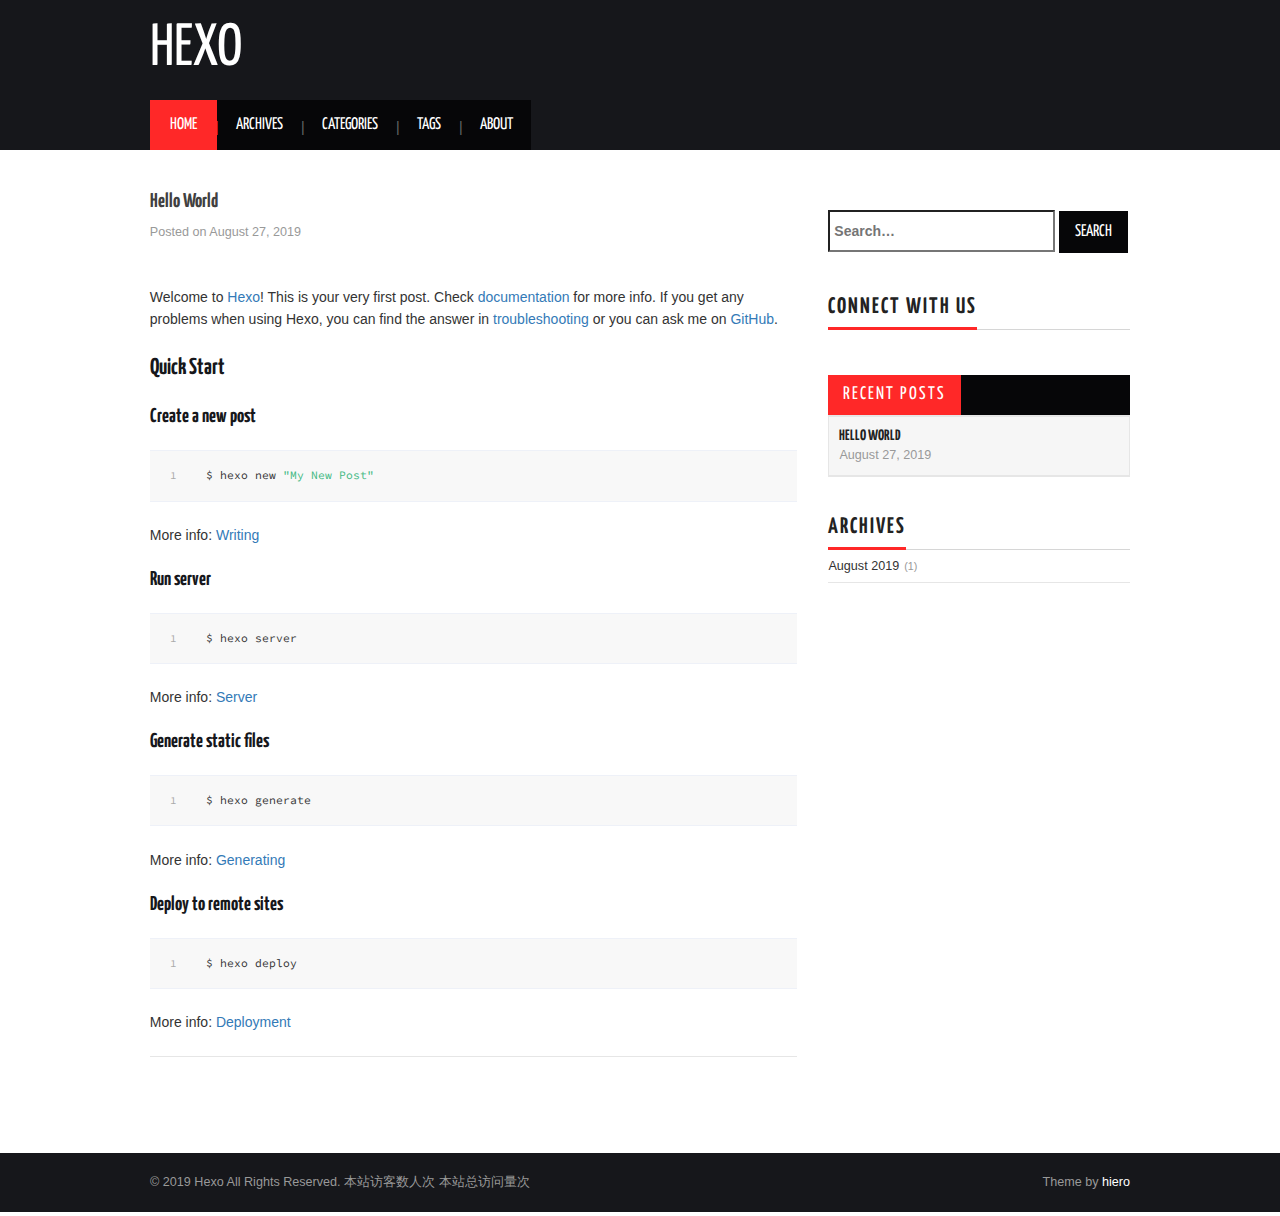
==== index.html @ 852d5ef2 "Site updated: 2019-08-27 20:32:47" ====
<!DOCTYPE html>
<html>
<head><meta name="generator" content="Hexo 3.9.0">
  <meta charset="utf-8">

  <!-- PACE Progress Bar START -->
  
    <script src="https://raw.githubusercontent.com/HubSpot/pace/v1.0.2/pace.min.js"></script>
    <link rel="stylesheet" href="https://github.com/HubSpot/pace/raw/master/themes/orange/pace-theme-flash.css">
  
  

  <!-- PACE Progress Bar START -->

  
  <title>Hexo</title>
  <meta name="viewport" content="width=device-width, initial-scale=1, maximum-scale=1">
  
  
  
  
  <meta property="og:type" content="website">
<meta property="og:title" content="Hexo">
<meta property="og:url" content="http://yoursite.com/index.html">
<meta property="og:site_name" content="Hexo">
<meta property="og:locale" content="en">
<meta name="twitter:card" content="summary">
<meta name="twitter:title" content="Hexo">
  
    <link rel="alternate" href="/atom.xml" title="Hexo" type="application/atom+xml">
  
  <link rel="icon" href="/css/images/favicon.ico">
  
    <link href="//fonts.googleapis.com/css?family=Source+Code+Pro" rel="stylesheet" type="text/css">
  
  <link href="https://fonts.googleapis.com/css?family=Open+Sans|Montserrat:700" rel="stylesheet" type="text/css">
  <link href="https://fonts.googleapis.com/css?family=Roboto:400,300,300italic,400italic" rel="stylesheet" type="text/css">
  <link href="https://cdn.bootcss.com/font-awesome/4.6.3/css/font-awesome.min.css" rel="stylesheet">
  <style type="text/css">
    @font-face{font-family:futura-pt;src:url(https://use.typekit.net/af/9749f0/00000000000000000001008f/27/l?subset_id=2&fvd=n5) format("woff2");font-weight:500;font-style:normal;}
    @font-face{font-family:futura-pt;src:url(https://use.typekit.net/af/90cf9f/000000000000000000010091/27/l?subset_id=2&fvd=n7) format("woff2");font-weight:500;font-style:normal;}
    @font-face{font-family:futura-pt;src:url(https://use.typekit.net/af/8a5494/000000000000000000013365/27/l?subset_id=2&fvd=n4) format("woff2");font-weight:lighter;font-style:normal;}
    @font-face{font-family:futura-pt;src:url(https://use.typekit.net/af/d337d8/000000000000000000010095/27/l?subset_id=2&fvd=i4) format("woff2");font-weight:400;font-style:italic;}</style>
    
  <link rel="stylesheet" id="athemes-headings-fonts-css" href="//fonts.googleapis.com/css?family=Yanone+Kaffeesatz%3A200%2C300%2C400%2C700&amp;ver=4.6.1" type="text/css" media="all">
  <link rel="stylesheet" href="/css/style.css">

  <script src="https://code.jquery.com/jquery-3.1.1.min.js"></script>

  <!-- Bootstrap core CSS -->
  <link rel="stylesheet" href="https://netdna.bootstrapcdn.com/bootstrap/3.0.2/css/bootstrap.min.css">
  <link rel="stylesheet" href="/css/hiero.css">
  <link rel="stylesheet" href="/css/glyphs.css">
  
    <link rel="stylesheet" href="/css/vdonate.css">
  

  <!-- Custom CSS -->
  <link rel="stylesheet" href="/css/my.css">
  <!-- Google Adsense -->
  
  <script async src="//pagead2.googlesyndication.com/pagead/js/adsbygoogle.js"></script>
  <script>
      (adsbygoogle = window.adsbygoogle || []).push({
          google_ad_client: "ca-pub-0123456789ABCDEF",
          enable_page_level_ads: true
      });
  </script>
  
</head>
</html>
<script>
var themeMenus = {};

  themeMenus["/"] = "Home"; 

  themeMenus["/archives"] = "Archives"; 

  themeMenus["/categories"] = "Categories"; 

  themeMenus["/tags"] = "Tags"; 

  themeMenus["/about"] = "About"; 

</script>


  <body>


  <header id="allheader" class="site-header" role="banner">
  <div class="clearfix container">
      <div class="site-branding">

          <h1 class="site-title">
            
              <a href="/" title="Hexo" rel="home"> Hexo </a>
            
          </h1>

          
            
          <nav id="main-navigation" class="main-navigation" role="navigation">
            <a class="nav-open">Menu</a>
            <a class="nav-close">Close</a>
            <div class="clearfix sf-menu">

              <ul id="main-nav" class="nmenu sf-js-enabled">
                    
                      <li class="menu-item menu-item-type-custom menu-item-object-custom menu-item-home menu-item-1663"> <a class="" href="/">Home</a> </li>
                    
                      <li class="menu-item menu-item-type-custom menu-item-object-custom menu-item-home menu-item-1663"> <a class="" href="/archives">Archives</a> </li>
                    
                      <li class="menu-item menu-item-type-custom menu-item-object-custom menu-item-home menu-item-1663"> <a class="" href="/categories">Categories</a> </li>
                    
                      <li class="menu-item menu-item-type-custom menu-item-object-custom menu-item-home menu-item-1663"> <a class="" href="/tags">Tags</a> </li>
                    
                      <li class="menu-item menu-item-type-custom menu-item-object-custom menu-item-home menu-item-1663"> <a class="" href="/about">About</a> </li>
                    
              </ul>
            </div>
          </nav>


      </div>
  </div>
</header>


  <div id="originBgDiv" style="background: #fff; width: 100%;">

      <div style="max-height:600px; overflow: hidden;  display: flex; display: -webkit-flex; align-items: center;">
        <img id="originBg" width="100%" alt="" src="">
      </div>

  </div>

  <script>
  function setAboutIMG(){
      var imgUrls = "css/images/pose.jpg,https://source.unsplash.com/collection/954550/1920x1080".split(",");
      var random = Math.floor((Math.random() * imgUrls.length ));
      if (imgUrls[random].startsWith('http') || imgUrls[random].indexOf('://') >= 0) {
        document.getElementById("originBg").src=imgUrls[random];
      } else {
        document.getElementById("originBg").src='/' + imgUrls[random];
      }
  }
  bgDiv=document.getElementById("originBgDiv");
  if(location.pathname.match('about')){
    setAboutIMG();
    bgDiv.style.display='block';
  }else{
    bgDiv.style.display='none';
  }
  </script>



  <div id="container">
    <div id="wrap">
            
      <div id="content" class="outer">
        
          <section id="main">
  
    <article id="post-hello-world"  class="article article-type-post" itemscope itemprop="blogPost" >
  <div id="articleInner" class="clearfix post-1016 post type-post status-publish format-standard has-post-thumbnail hentry category-template-2 category-uncategorized tag-codex tag-edge-case tag-featured-image tag-image tag-template">
    
    
      <header class="article-header">
        
  
    <h1 class="thumb" itemprop="name">
      <a class="article-title" href="/2019/08/27/hello-world/">Hello World</a>
    </h1>
  

      </header>
    
    <div class="article-meta">
      
	Posted on <a href="/2019/08/27/hello-world/" class="article-date">
	  <time datetime="2019-08-27T11:22:00.413Z" itemprop="datePublished">August 27, 2019</time>
	</a>

      
    </div>
    <div class="article-entry" itemprop="articleBody">
      
        <p>Welcome to <a href="https://hexo.io/" target="_blank" rel="noopener">Hexo</a>! This is your very first post. Check <a href="https://hexo.io/docs/" target="_blank" rel="noopener">documentation</a> for more info. If you get any problems when using Hexo, you can find the answer in <a href="https://hexo.io/docs/troubleshooting.html" target="_blank" rel="noopener">troubleshooting</a> or you can ask me on <a href="https://github.com/hexojs/hexo/issues" target="_blank" rel="noopener">GitHub</a>.</p>
<h2 id="Quick-Start"><a href="#Quick-Start" class="headerlink" title="Quick Start"></a>Quick Start</h2><h3 id="Create-a-new-post"><a href="#Create-a-new-post" class="headerlink" title="Create a new post"></a>Create a new post</h3><figure class="highlight bash"><table><tr><td class="gutter"><pre><span class="line">1</span><br></pre></td><td class="code"><pre><span class="line">$ hexo new <span class="string">"My New Post"</span></span><br></pre></td></tr></table></figure>

<p>More info: <a href="https://hexo.io/docs/writing.html" target="_blank" rel="noopener">Writing</a></p>
<h3 id="Run-server"><a href="#Run-server" class="headerlink" title="Run server"></a>Run server</h3><figure class="highlight bash"><table><tr><td class="gutter"><pre><span class="line">1</span><br></pre></td><td class="code"><pre><span class="line">$ hexo server</span><br></pre></td></tr></table></figure>

<p>More info: <a href="https://hexo.io/docs/server.html" target="_blank" rel="noopener">Server</a></p>
<h3 id="Generate-static-files"><a href="#Generate-static-files" class="headerlink" title="Generate static files"></a>Generate static files</h3><figure class="highlight bash"><table><tr><td class="gutter"><pre><span class="line">1</span><br></pre></td><td class="code"><pre><span class="line">$ hexo generate</span><br></pre></td></tr></table></figure>

<p>More info: <a href="https://hexo.io/docs/generating.html" target="_blank" rel="noopener">Generating</a></p>
<h3 id="Deploy-to-remote-sites"><a href="#Deploy-to-remote-sites" class="headerlink" title="Deploy to remote sites"></a>Deploy to remote sites</h3><figure class="highlight bash"><table><tr><td class="gutter"><pre><span class="line">1</span><br></pre></td><td class="code"><pre><span class="line">$ hexo deploy</span><br></pre></td></tr></table></figure>

<p>More info: <a href="https://hexo.io/docs/deployment.html" target="_blank" rel="noopener">Deployment</a></p>

      
    </div>
    <footer class="entry-meta entry-footer">
      
      
      
            
      
    </footer>
  </div>
  
</article>

<!-- Table of Contents -->

    

  


</section>
          <aside id="sidebar">
  
    <div class="widget-wrap" style="margin: 20px 0;">
	<div id="search-form-wrap">

    <form class="search-form">
        <label style="width: 75%;">
            <span class="screen-reader-text">Search for:</span>
            <input type="search" class="search-field" style="height: 42px;" placeholder=" Search…" value="" name="s" title="Search for:">
        </label>
        <input type="submit" class="search-form-submit" value="Search">
    </form>
    <div class="ins-search">
    <div class="ins-search-mask"></div>
    <div class="ins-search-container">
        <div class="ins-input-wrapper">
            <input type="text" class="ins-search-input" placeholder="Type something..."/>
            <span class="ins-close ins-selectable"><i class="fa fa-times-circle"></i></span>
        </div>
        <div class="ins-section-wrapper">
            <div class="ins-section-container"></div>
        </div>
    </div>
</div>
<script>
(function (window) {
    var INSIGHT_CONFIG = {
        TRANSLATION: {
            POSTS: 'Posts',
            PAGES: 'Pages',
            CATEGORIES: 'Categories',
            TAGS: 'Tags',
            UNTITLED: '(Untitled)',
        },
        ROOT_URL: '/',
        CONTENT_URL: '/content.json',
    };
    window.INSIGHT_CONFIG = INSIGHT_CONFIG;
})(window);
</script>
<script src="/js/insight.js"></script>

</div>
</div>
  
    
  <div class="widget-wrap">
    <h3 class="widget-title">Connect With Us</h3>
    <div class="widget widget_athemes_social_icons">

    	<ul class="clearfix widget-social-icons">   
    	
          
     			  <li><a href="https://github.com/iTimeTraveler" title="Github"><i class="fa fa-github" aria-hidden="true"></i></a></li> 
          
   		
          
     			  <li><a href="http://www.yoursite.com" title="Weibo"><i class="fa fa-weibo" aria-hidden="true"></i></a></li> 
          
   		
          
     			  <li><a href="" title="Twitter"><i class="fa fa-twitter" aria-hidden="true"></i></a></li> 
          
   		
          
     			  <li><a href="" title="Facebook"><i class="fa fa-facebook" aria-hidden="true"></i></a></li> 
          
   		
          
     			  <li><a href="" title="Google-plus"><i class="fa fa-google-plus" aria-hidden="true"></i></a></li> 
          
   		
          
     			  <li><a href="" title="Instagram"><i class="fa fa-instagram" aria-hidden="true"></i></a></li> 
          
   		
          
     			  <li><a href="" title="Pinterest"><i class="fa fa-pinterest" aria-hidden="true"></i></a></li> 
          
   		
          
     			  <li><a href="" title="Flickr"><i class="fa fa-flickr" aria-hidden="true"></i></a></li> 
          
   		
          
            <li><a href="mailto:?subject=请联系我&body=我能帮你什么" title="email"><i class="fa fa-envelope" aria-hidden="true"></i></a></li> 
          
   		
   		</ul>


   		<!--
   		<ul class="clearfix widget-social-icons">   		
   		<li class="widget-si-twitter"><a href="http://twitter.com" title="Twitter"><i class="ico-twitter"></i></a></li> 
		<li class="widget-si-facebook"><a href="http://facebook.com" title="Facebook"><i class="ico-facebook"></i></a></li>
			<li class="widget-si-gplus"><a href="http://plus.google.com" title="Google+"><i class="ico-gplus"></i></a></li>
			<li class="widget-si-pinterest"><a href="http://pinterest.com" title="Pinterest"><i class="ico-pinterest"></i></a></li>
			<li class="widget-si-flickr"><a href="http://flickr.com" title="Flickr"><i class="ico-flickr"></i></a></li>
			<li class="widget-si-instagram"><a href="http://instagram.com" title="Instagram"><i class="ico-instagram"></i></a></li>
		</ul> -->

    </div>
  </div>


  
    
  <div class="widget_athemes_tabs">
    <ul id="widget-tab" class="clearfix widget-tab-nav">
      <li class="active"><a>Recent Posts</a></li>
    </ul>
    <div class="widget">
      <ul>
        
          <li class="clearfix">

            
              <div class="widget-entry-summary" style="margin: 0;">
            

              <h6 style="margin: 0;"><a href="/2019/08/27/hello-world/">Hello World</a></h6>
              <span>August 27, 2019</span>
            </div>

          </li>
        
      </ul>
    </div>
  </div>

  
    

  
    

  
    
  
    
  <div class="widget-wrap">
    <h3 class="widget-title">Archives</h3>

    <div class="widget">
      <ul class="archive-list"><li class="archive-list-item"><a class="archive-list-link" href="/archives/2019/08/">August 2019</a><span class="archive-list-count">1</span></li></ul>
    </div>
  </div>


  
</aside>
        
      </div>
      <footer id="footer" class="site-footer">
  

  <div class="clearfix container">
      <div class="site-info">
	      &copy; 2019 Hexo All Rights Reserved.
          
            <span id="busuanzi_container_site_uv">
              本站访客数<span id="busuanzi_value_site_uv"></span>人次  
              本站总访问量<span id="busuanzi_value_site_pv"></span>次
            </span>
          
      </div>
      <div class="site-credit">
        Theme by <a href="https://github.com/iTimeTraveler/hexo-theme-hiero" target="_blank">hiero</a>
      </div>
  </div>
</footer>


<!-- min height -->

<script>
    var contentdiv = document.getElementById("content");

    contentdiv.style.minHeight = document.body.offsetHeight - document.getElementById("allheader").offsetHeight - document.getElementById("footer").offsetHeight + "px";
</script>

<!-- Custome JS -->
<script src="/js/my.js"></script>
    </div>
    <!-- <nav id="mobile-nav">
  
    <a href="/" class="mobile-nav-link">Home</a>
  
    <a href="/archives" class="mobile-nav-link">Archives</a>
  
    <a href="/categories" class="mobile-nav-link">Categories</a>
  
    <a href="/tags" class="mobile-nav-link">Tags</a>
  
    <a href="/about" class="mobile-nav-link">About</a>
  
</nav> -->
    

<!-- mathjax config similar to math.stackexchange -->

<script type="text/x-mathjax-config">
  MathJax.Hub.Config({
    tex2jax: {
      inlineMath: [ ['$','$'], ["\\(","\\)"] ],
      processEscapes: true
    }
  });
</script>

<script type="text/x-mathjax-config">
    MathJax.Hub.Config({
      tex2jax: {
        skipTags: ['script', 'noscript', 'style', 'textarea', 'pre', 'code']
      }
    });
</script>

<script type="text/x-mathjax-config">
    MathJax.Hub.Queue(function() {
        var all = MathJax.Hub.getAllJax(), i;
        for(i=0; i < all.length; i += 1) {
            all[i].SourceElement().parentNode.className += ' has-jax';
        }
    });
</script>

<script type="text/javascript" src="https://cdnjs.cloudflare.com/ajax/libs/mathjax/2.7.4/MathJax.js?config=TeX-AMS-MML_HTMLorMML">
</script>



  <link rel="stylesheet" href="https://cdnjs.cloudflare.com/ajax/libs/fancybox/2.1.5/jquery.fancybox.min.css">
  <script src="https://cdnjs.cloudflare.com/ajax/libs/fancybox/2.1.5/jquery.fancybox.min.js"></script>


<script src="/js/scripts.js"></script>
<script src="https://stackpath.bootstrapcdn.com/bootstrap/3.3.7/js/bootstrap.min.js"></script>
<script src="/js/main.js"></script>







  <div style="display: none;">
    <script src="https://s95.cnzz.com/z_stat.php?id=1260716016&web_id=1260716016" language="JavaScript"></script>
  </div>



	<script async src="https://dnqof95d40fo6.cloudfront.net/atw7f8.js">
	</script>






  </div>

  <a id="rocket" href="#top" class=""></a>
  <script type="text/javascript" src="/js/totop.js" async=""></script>
</body>
</html>
---- css/style.css ----
body {
  width: 100%;
}
body:before,
body:after {
  content: "";
  display: table;
}
body:after {
  clear: both;
}
html,
body,
div,
span,
applet,
object,
iframe,
h1,
h2,
h3,
h4,
h5,
h6,
p,
blockquote,
pre,
a,
abbr,
acronym,
address,
big,
cite,
code,
del,
dfn,
em,
img,
ins,
kbd,
q,
s,
samp,
small,
strike,
strong,
sub,
sup,
tt,
var,
dl,
dt,
dd,
ol,
ul,
li,
fieldset,
form,
label,
legend,
table,
caption,
tbody,
tfoot,
thead,
tr,
th,
td {
  margin: 0;
  padding: 0;
  border: 0;
  outline: 0;
  font-weight: inherit;
  font-style: inherit;
  font-family: inherit;
  font-size: 100%;
  vertical-align: baseline;
}
body {
  line-height: 1;
  color: #000;
  background: #fff;
}
ol,
ul {
  list-style: none;
}
table {
  border-collapse: separate;
  border-spacing: 0;
  vertical-align: middle;
}
caption,
th,
td {
  text-align: left;
  font-weight: normal;
  vertical-align: middle;
}
a img {
  border: none;
}
input,
button {
  margin: 0;
  padding: 0;
}
input::-moz-focus-inner,
button::-moz-focus-inner {
  border: 0;
  padding: 0;
}
@font-face {
  font-family: "微软雅黑";
  font-style: normal;
  font-weight: normal;
  src: url("fonts/fontawesome-webfont.eot?v=#4.0.3");
  src: url("fonts/fontawesome-webfont.eot?#iefix&v=#4.0.3") format("embedded-opentype"), url("fonts/fontawesome-webfont.woff?v=#4.0.3") format("woff"), url("fonts/fontawesome-webfont.ttf?v=#4.0.3") format("truetype"), url("fonts/fontawesome-webfont.svg#fontawesomeregular?v=#4.0.3") format("svg");
}
html,
body {
  height: 100%;
}
body {
  background: #fff;
  font: 14px Arial, Helvetica, sans-serif, "Hiragino Sans GB", "Hiragino Sans GB W3", Microsoft JhengHei;
  -webkit-text-size-adjust: 100%;
  text-rendering: optimizelegibility;
}
.article-entry h2,
.article-entry h3,
.article-entry h4,
.article-entry h5,
.article-entry h6 {
  color: #16171b;
}
#rocket {
  position: fixed;
  right: 50px;
  bottom: 50px;
  display: block;
  visibility: hidden;
  width: 26px;
  height: 48px;
  background: url("https://image.ibb.co/d9pvfU/rocket.png") no-repeat 50% 0;
  opacity: 0;
  -webkit-transition: visibility 0.6s cubic-bezier(0.6, 0.04, 0.98, 0.335), opacity 0.6s cubic-bezier(0.6, 0.04, 0.98, 0.335), -webkit-transform 0.6s cubic-bezier(0.6, 0.04, 0.98, 0.335);
  -moz-transition: visibility 0.6s cubic-bezier(0.6, 0.04, 0.98, 0.335), opacity 0.6s cubic-bezier(0.6, 0.04, 0.98, 0.335), -moz-transform 0.6s cubic-bezier(0.6, 0.04, 0.98, 0.335);
  -webkit-transition: visibility 0.6s cubic-bezier(0.6, 0.04, 0.98, 0.335), opacity 0.6s cubic-bezier(0.6, 0.04, 0.98, 0.335), -webkit-transform 0.6s cubic-bezier(0.6, 0.04, 0.98, 0.335);
  -moz-transition: visibility 0.6s cubic-bezier(0.6, 0.04, 0.98, 0.335), opacity 0.6s cubic-bezier(0.6, 0.04, 0.98, 0.335), -moz-transform 0.6s cubic-bezier(0.6, 0.04, 0.98, 0.335);
  -ms-transition: visibility 0.6s cubic-bezier(0.6, 0.04, 0.98, 0.335), opacity 0.6s cubic-bezier(0.6, 0.04, 0.98, 0.335), -ms-transform 0.6s cubic-bezier(0.6, 0.04, 0.98, 0.335);
  transition: visibility 0.6s cubic-bezier(0.6, 0.04, 0.98, 0.335), opacity 0.6s cubic-bezier(0.6, 0.04, 0.98, 0.335), transform 0.6s cubic-bezier(0.6, 0.04, 0.98, 0.335);
}
@media screen and (max-width: 479px) {
  #rocket {
    right: 12px;
    bottom: 20px;
  }
}
#rocket #rocket i {
  display: block;
  margin-top: 48px;
  height: 14px;
  background: url("https://image.ibb.co/d9pvfU/rocket.png") no-repeat 50% -48px;
  opacity: 0.5;
  -webkit-transition: -webkit-transform 0.2s;
  -moz-transition: -moz-transform 0.2s;
  -webkit-transition: -webkit-transform 0.2s;
  -moz-transition: -moz-transform 0.2s;
  -ms-transition: -ms-transform 0.2s;
  transition: transform 0.2s;
  -webkit-transform-origin: 50% 0;
  -moz-transform-origin: 50% 0;
  -webkit-transform-origin: 50% 0;
  -moz-transform-origin: 50% 0;
  -ms-transform-origin: 50% 0;
  transform-origin: 50% 0;
}
#rocket:hover {
  background-position: 50% -62px;
}
#rocket:hover i {
  background-position: 50% 100%;
  -webkit-animation: flaming 0.7s infinite;
  -moz-animation: flaming 0.7s infinite;
  -webkit-animation: flaming 0.7s infinite;
  -moz-animation: flaming 0.7s infinite;
  -ms-animation: flaming 0.7s infinite;
  animation: flaming 0.7s infinite;
}
#rocket.show {
  visibility: visible;
  opacity: 1;
}
#rocket.launch {
  background-position: 50% -62px;
  opacity: 0;
  -webkit-transform: translateY(-500px);
  -moz-transform: translateY(-500px);
  -ms-transform: translateY(-500px);
  -webkit-transform: translateY(-500px);
  -moz-transform: translateY(-500px);
  -ms-transform: translateY(-500px);
  transform: translateY(-500px);
  pointer-events: none;
}
#rocket.launch i {
  background-position: 50% 100%;
  -webkit-transform: scale(1.4, 3.2);
  -moz-transform: scale(1.4, 3.2);
  -webkit-transform: scale(1.4, 3.2);
  -moz-transform: scale(1.4, 3.2);
  -ms-transform: scale(1.4, 3.2);
  transform: scale(1.4, 3.2);
}
.outer {
  max-width: 1040px;
  margin: 40px auto;
  padding: 0 20px;
}
.outer:before,
.outer:after {
  content: "";
  display: table;
}
.outer:after {
  clear: both;
}
.inner {
  display: inline;
  float: left;
  width: 98.0392156862745%;
  margin: 0 0.980392156862745%;
}
.left,
.alignleft {
  float: left;
}
.right,
.alignright {
  float: right;
}
.clear {
  clear: both;
}
#container {
  position: relative;
}
.mobile-nav-on {
  overflow: hidden;
}
#wrap {
  width: 100%;
  top: 0;
  left: 0;
  -webkit-transition: 0.2s ease-out;
  -moz-transition: 0.2s ease-out;
  -ms-transition: 0.2s ease-out;
  transition: 0.2s ease-out;
  z-index: 1;
  background: #fff;
}
.mobile-nav-on #wrap {
  left: 280px;
}
@media screen and (min-width: 768px) {
  #main {
    display: inline;
    float: left;
    width: 64.70588235294117%;
    margin: 0 0.980392156862745%;
  }
}
.archive-year,
.archive-tag,
.archive-category,
.widget-title {
  text-decoration: none;
  text-transform: uppercase;
  letter-spacing: 2px;
  color: #999;
  margin-bottom: 1em;
  margin-left: 5px;
  line-height: 1em;
  font-weight: bold;
}
.article-inner {
  background: #fff;
  border: 1px solid #eef1f8;
  border-radius: 3px;
}
.article-inner-night {
  background: #1d1e1f;
}
.article-entry h1,
.widget h1 {
  font-size: 25px;
}
.article-entry h2,
.widget h2 {
  font-size: 23px;
}
.article-entry h3,
.widget h3 {
  font-size: 20px;
}
.article-entry h4,
.widget h4 {
  font-size: 17px;
}
.article-entry h5,
.widget h5 {
  font-size: 1em;
}
.article-entry h6,
.widget h6 {
  font-size: 1em;
  color: #999;
}
.article-entry hr,
.widget hr {
  border: 1px dashed #eef1f8;
}
.article-entry strong,
.widget strong {
  font-weight: bold;
}
.article-entry em,
.widget em,
.article-entry cite,
.widget cite {
  font-style: italic;
}
.article-entry sup,
.widget sup,
.article-entry sub,
.widget sub {
  font-size: 0.75em;
  line-height: 0;
  position: relative;
  vertical-align: baseline;
}
.article-entry sup,
.widget sup {
  top: -0.5em;
}
.article-entry sub,
.widget sub {
  bottom: -0.2em;
}
.article-entry small,
.widget small {
  font-size: 0.85em;
}
.article-entry acronym,
.widget acronym,
.article-entry abbr,
.widget abbr {
  border-bottom: 1px dotted;
}
.article-entry ul,
.widget ul,
.article-entry ol,
.widget ol,
.article-entry dl,
.widget dl {
  margin: 0 20px;
  line-height: 1.6em;
}
.article-entry ul ul,
.widget ul ul,
.article-entry ol ul,
.widget ol ul,
.article-entry ul ol,
.widget ul ol,
.article-entry ol ol,
.widget ol ol {
  margin-top: 0;
  margin-bottom: 0;
}
.article-entry ul,
.widget ul {
  list-style: circle;
}
.article-entry ol,
.widget ol {
  list-style: decimal;
}
.article-entry dt,
.widget dt {
  font-weight: bold;
}
.article {
  color: #555;
  margin: 0 0 40px 0;
}
@media screen and (max-width: 479px) {
  .article {
    width: 100% !important;
  }
}
@media screen and (min-width: 480px) and (max-width: 767px) {
  .article {
    width: 100% !important;
  }
}
.article-inner {
  overflow: hidden;
  border: 0px solid #eef1f8;
}
.article-inner-night {
  overflow: hidden;
  border: 0px solid #eef1f8;
}
.article-meta {
  margin: 7px 0 20px;
  color: #999;
  font-size: 0.9em;
}
.article-meta:before,
.article-meta:after {
  content: "";
  display: table;
}
.article-meta:after {
  clear: both;
}
.article-date {
  color: #999;
  text-align: center;
  font-weight: normal;
}
.article-date:hover {
  color: #ff2828;
}
.article-category {
  text-align: center;
  line-height: 1em;
  color: #ccc;
  margin-left: 8px;
}
.article-category:before {
  content: "\2022";
}
.article-category-link {
  display: inline;
  margin: 0;
  font-weight: normal;
}
.ico-folder:before {
  font-family: "FontAwesome";
  content: "\f07c";
  color: #333;
}
.article-category-link:hover {
  color: #ff2828;
}
.article-header h1 {
  margin: 0 0 3px 0;
  font-size: 20px;
  line-height: 1.2;
}
.article-header h1 a {
  color: #404040;
  text-decoration: none;
}
.article-title {
  text-decoration: none;
  font-weight: bold;
  color: #555;
  line-height: 1.1em;
  -webkit-transition: color 0.2s;
  -moz-transition: color 0.2s;
  -ms-transition: color 0.2s;
  transition: color 0.2s;
}
a.article-title:hover {
  color: #ff2828;
  text-decoration: none;
}
.article-entry {
  color: #333;
  padding: 0;
}
.article-entry:before,
.article-entry:after {
  content: "";
  display: table;
}
.article-entry:after {
  clear: both;
}
.article-entry p,
.article-entry table {
  line-height: 1.6em;
  margin: 1.6em 0;
}
.article-entry h1,
.article-entry h2,
.article-entry h3,
.article-entry h4,
.article-entry h5,
.article-entry h6 {
  font-weight: bold;
}
.article-entry h1,
.article-entry h2,
.article-entry h3,
.article-entry h4,
.article-entry h5,
.article-entry h6 {
  line-height: 1.1em;
  margin: 1.1em 0;
}
.article-entry a {
  color: color-link;
  text-decoration: none;
}
.article-entry a:hover {
  color: #ff2828;
  text-decoration: none;
}
.article-entry ul,
.article-entry ol,
.article-entry dl {
  margin-top: 1.6em;
  margin-bottom: 1.6em;
}
.article-entry img,
.article-entry video {
  max-width: 100%;
  height: auto;
  display: block;
  margin: auto;
}
.article-entry iframe {
  border: none;
}
.article-entry table {
  width: 100%;
  border-collapse: collapse;
  border-spacing: 0;
}
.article-entry th {
  font-weight: bold;
  border-bottom: 3px solid #eef1f8;
  padding-bottom: 0.5em;
}
.article-entry td {
  border-bottom: 1px solid #eef1f8;
  padding: 10px 0;
}
.article-entry blockquote {
  padding: 0.1px 20px;
  font-size: 1.1em;
  margin: 1.4em 0px;
  border-left: 0;
  background: #f3f5f9;
}
.article-entry blockquote:before {
  float: left;
  font-family: "FontAwesome";
  content: "\f10d";
  margin-left: -0.8em;
}
.article-entry blockquote:after {
  float: right;
  font-family: "FontAwesome";
  content: "\f10e";
  margin-right: -0.8em;
  margin-top: -1.5em;
}
.article-entry blockquote p {
  font-size: 14px;
}
.article-entry blockquote footer {
  font-size: 14px;
  margin: 1.6em 0;
  font-family: -apple-system, "Arial", BlinkMacSystemFont, "Segoe UI", "Roboto", "Oxygen", "Ubuntu", "Cantarell", "Fira Sans", "Droid Sans", "Helvetica Neue", sans-serif;
}
.article-entry blockquote footer cite:before {
  content: "—";
  padding: 0 0.5em;
}
.article-entry .pullquote {
  background: transparent;
  border-left: 0px;
  padding: 10px 25px;
  margin: 18px 0;
  font-style: italic;
  text-align: left;
  width: 45%;
  margin: 0;
}
.article-entry .pullquote p {
  font-family: Georgia, Microsoft JhengHei, "sans serif";
  font-size: 19px;
}
.article-entry .pullquote:before {
  float: left;
  font-family: "FontAwesome";
  content: "\f10d";
  margin-left: -0.5em;
}
.article-entry .pullquote:after {
  float: right;
  font-family: "FontAwesome";
  content: "\f10e";
  margin-right: -0.5em;
  margin-top: -1em;
}
.article-entry .pullquote.left {
  margin-left: 0.5em;
  margin-right: 1em;
}
.article-entry .pullquote.right {
  margin-right: 0.5em;
  margin-left: 1em;
}
.article-entry .caption {
  color: #999;
  display: block;
  font-size: 0.9em;
  margin-top: 0.5em;
  position: relative;
  text-align: center;
}
.article-entry .video-container {
  position: relative;
  padding-top: 56.25%;
  height: 0;
  overflow: hidden;
}
.article-entry .video-container iframe,
.article-entry .video-container object,
.article-entry .video-container embed {
  position: absolute;
  top: 0;
  left: 0;
  width: 100%;
  height: 100%;
  margin-top: 0;
}
.article-more-link {
  text-align: center;
}
.article-more-link a {
  color: #ff2828;
  display: inline-block;
  font-size: 0.9em;
  line-height: 1em;
  text-decoration: none;
  -webkit-transition: all 0.2s ease-in-out;
  -webkit-transition: all 0.2s ease-in-out;
  -moz-transition: all 0.2s ease-in-out;
  -ms-transition: all 0.2s ease-in-out;
  transition: all 0.2s ease-in-out;
}
.article-more-link a:hover {
  color: #333;
  text-decoration: none;
}
.article-footer {
  font-size: 0.85em;
  line-height: 1.6em;
  border-top: 1px solid #e6e6e6;
  padding-top: 1.6em;
  margin: 0 20px 20px;
}
.article-footer:before,
.article-footer:after {
  content: "";
  display: table;
}
.article-footer:after {
  clear: both;
}
.article-footer a {
  color: #999;
  text-decoration: none;
}
.article-footer a:hover {
  color: #333;
}
.article-tag-list {
  display: inline-block;
  margin: 0;
  -webkit-margin-before: 0;
  -webkit-margin-after: 0;
  -webkit-margin-start: 0px;
  -webkit-margin-end: 0px;
  -webkit-padding-start: 0px;
}
.ico-tags:before {
  font-family: "FontAwesome";
  content: "\f02c";
  color: #333;
  margin-left: 20px !important;
}
.article-tag-list-item {
  display: inline-block;
  margin-right: 8px;
}
.article-comment-link {
  float: right;
}
.article-comment-link:before {
  content: "\f075";
  font-family: FontAwesome;
  padding-right: 8px;
}
.article-share-link {
  cursor: pointer;
  float: right;
  margin-left: 20px;
}
.article-share-link:before {
  content: "\f064";
  font-family: FontAwesome;
  padding-right: 6px;
}
#article-nav {
  position: relative;
}
#article-nav:before,
#article-nav:after {
  content: "";
  display: table;
}
#article-nav:after {
  clear: both;
}
@media screen and (min-width: 768px) {
  #article-nav {
    margin: 50px 0;
  }
  #article-nav:before {
    width: 8px;
    height: 8px;
    position: absolute;
    top: 50%;
    left: 50%;
    margin-top: -4px;
    margin-left: -4px;
    content: "";
    border-radius: 50%;
    background: #eef1f8;
    -webkit-box-shadow: 0 1px 2px #fff;
    box-shadow: 0 1px 2px #fff;
  }
}
.article-nav-link-wrap {
  text-decoration: none;
  color: #999;
  -webkit-box-sizing: border-box;
  -moz-box-sizing: border-box;
  box-sizing: border-box;
  margin-top: 50px;
  text-align: center;
  display: block;
}
.article-nav-link-wrap:hover {
  color: #333;
}
@media screen and (min-width: 768px) {
  .article-nav-link-wrap {
    width: 50%;
    margin-top: 0;
  }
}
@media screen and (min-width: 768px) {
  #article-nav-newer {
    float: left;
    text-align: right;
    padding-right: 20px;
  }
}
@media screen and (min-width: 768px) {
  #article-nav-older {
    float: right;
    text-align: left;
    padding-left: 20px;
  }
}
.article-nav-caption {
  text-transform: uppercase;
  letter-spacing: 2px;
  color: #eef1f8;
  line-height: 1em;
  font-weight: bold;
}
#article-nav-newer .article-nav-caption {
  margin-right: -2px;
}
.article-nav-title {
  font-size: 0.85em;
  line-height: 1.6em;
  margin-top: 0.5em;
}
.article-share-box {
  position: absolute;
  display: none;
  background: #fff;
  -webkit-box-shadow: 1px 2px 10px rgba(0,0,0,0.2);
  box-shadow: 1px 2px 10px rgba(0,0,0,0.2);
  border-radius: 3px;
  margin-left: -145px;
  overflow: hidden;
  z-index: 1;
}
.article-share-box.on {
  display: block;
}
.article-share-input {
  width: 100%;
  background: none;
  -webkit-box-sizing: border-box;
  -moz-box-sizing: border-box;
  box-sizing: border-box;
  font: 14px -apple-system, "Arial", BlinkMacSystemFont, "Segoe UI", "Roboto", "Oxygen", "Ubuntu", "Cantarell", "Fira Sans", "Droid Sans", "Helvetica Neue", sans-serif;
  padding: 0 15px;
  color: #333;
  outline: none;
  border: 1px solid #eef1f8;
  border-radius: 3px 3px 0 0;
  height: 36px;
  line-height: 36px;
}
.article-share-links {
  background: #fff;
}
.article-share-links:before,
.article-share-links:after {
  content: "";
  display: table;
}
.article-share-links:after {
  clear: both;
}
.article-share-twitter,
.article-share-facebook,
.article-share-pinterest,
.article-share-google {
  width: 50px;
  height: 36px;
  display: block;
  float: left;
  position: relative;
  color: #999;
}
.article-share-twitter:before,
.article-share-facebook:before,
.article-share-pinterest:before,
.article-share-google:before {
  font-size: 20px;
  font-family: FontAwesome;
  width: 20px;
  height: 20px;
  position: absolute;
  top: 50%;
  left: 50%;
  margin-top: -10px;
  margin-left: -10px;
  text-align: center;
}
.article-share-twitter:hover,
.article-share-facebook:hover,
.article-share-pinterest:hover,
.article-share-google:hover {
  color: #fff;
}
.article-share-twitter:before {
  content: "\f099";
}
.article-share-twitter:hover {
  background: color-twitter;
}
.article-share-facebook:before {
  content: "\f09a";
}
.article-share-facebook:hover {
  background: color-facebook;
}
.article-share-pinterest:before {
  content: "\f0d2";
}
.article-share-pinterest:hover {
  background: color-pinterest;
}
.article-share-google:before {
  content: "\f0d5";
}
.article-share-google:hover {
  background: color-google;
}
.article-gallery {
  background: transparent;
  position: relative;
  margin-bottom: 40px;
}
.article-gallery-photos {
  position: relative;
  overflow: hidden;
}
.article-gallery-img {
  display: none;
  max-width: 100%;
}
.article-gallery-img:first-child {
  display: block;
}
.article-gallery-img.loaded {
  position: absolute;
  display: block;
}
.article-gallery-img img {
  display: block;
  max-width: 100%;
  margin: 0 auto;
}
.toc-article {
  position: absolute;
  border-left: rgba(88,88,88,0.1) 1px solid;
  padding: 1em 1em 0 1em;
  margin-left: 1em;
}
.toc-title {
  font-size: 120%;
}
.toc-title:before {
  font-family: "FontAwesome";
  content: "\f0ca";
  margin-right: 0.5em;
}
#toc {
  width: inherit;
  line-height: 1em;
  font-size: 0.9em;
  float: left;
  overflow: hidden;
}
@media screen and (max-width: 479px) {
  #toc {
    display: none;
  }
}
@media screen and (min-width: 480px) and (max-width: 767px) {
  #toc {
    display: none;
  }
}
.toc-fixed {
  position: fixed;
  top: 30px;
  margin-top: 0;
  max-height: 81%;
  overflow: hidden;
  z-index: 1;
}
.nav {
  padding: 0;
  margin: 1em;
  line-height: 1.8em;
}
.nav li a:hover,
.nav list-style-type none a:hover {
  background-color: transparent !important;
}
.nav .active > a {
  color: #ff2828;
}
.nav-link {
  font-family: "futura-pt", Helvetica, Arial, "Hiragino Sans GB", "Hiragino Sans GB W3", Microsoft JhengHei, WenQuanYi Micro Hei, "Microsoft YaHei", sans-serif;
  color: color-link;
  padding: 1px !important;
}
.nav-link:hover {
  color: #ff2828;
}
.nav-child {
  margin-left: 1em;
}
#comments {
  padding: 20px;
  margin: 50px 0;
}
#comments a {
  color: color-link;
}
.archives-wrap {
  margin: 50px 0;
}
.archives {
  margin-left: 2em;
}
.archives:before,
.archives:after {
  content: "";
  display: table;
}
.archives:after {
  clear: both;
}
.archive-year-wrap {
  margin-bottom: 1em;
}
.archive-year-wrap h1 {
  font-size: 1.5em;
}
.archive-year {
  color: #16171b;
}
.archive-year:before {
  font-family: "FontAwesome";
  content: "\f273";
  margin-right: 0.2em;
}
.archives-tags-wrap blockquote {
  padding: 1em;
  margin: 1em 0 0 0;
  font-size: 1.2em;
  font-weight: bold;
  color: #16171b;
  text-align: center;
  border-left: 0px solid #ff2828;
  background: rgba(208,211,248,0.15);
}
.archives-tags-wrap blockquote a {
  color: #16171b;
  margin: 0.2em;
}
.archives-tags-wrap blockquote a:hover {
  color: #ff2828;
}
.archive-tag {
  text-transform: none;
  color: #16171b;
}
.archive-tag:before {
  font-family: "FontAwesome";
  content: "\f02c";
  margin-right: 0.2em;
}
.archives-category-wrap {
  margin: 1em 0;
}
.archives-category-wrap blockquote {
  padding: 1em;
  font-size: 1.1em;
  font-weight: bold;
  line-height: 1.7em;
  color: #ff2828;
  text-align: left;
  border-left: 0px solid #ff2828;
  background: rgba(208,211,248,0.15);
}
.archives-category-wrap blockquote a {
  color: #16171b;
  margin: 0.2em;
}
.archives-category-wrap blockquote a:hover {
  color: #ff2828;
}
.archives-category-wrap blockquote a:before {
  font-family: "FontAwesome";
  content: "\f0da";
  margin-right: 0.5em;
}
.archives-category-wrap blockquote .category-list-child {
  padding-left: 2em;
}
.archive-category {
  text-transform: none;
  color: #16171b;
}
.archive-category:before {
  font-family: "FontAwesome";
  content: "\f07c";
  margin-right: 0.3em;
}
.archives {
  -webkit-column-gap: 10px;
  -moz-column-gap: 10px;
  column-gap: 10px;
}
@media screen and (min-width: 480px) and (max-width: 767px) {
  .archives {
    -webkit-column-count: 1;
    -moz-column-count: 1;
    column-count: 1;
  }
}
@media screen and (min-width: 768px) {
  .archives {
    -webkit-column-count: 1;
    -moz-column-count: 1;
    column-count: 1;
  }
}
.archive-article {
  -webkit-column-break-inside: avoid;
  page-break-inside: avoid;
  overflow: hidden;
  break-inside: avoid-column;
}
.archive-article-inner {
  padding: 0px;
  margin-bottom: 0px;
}
.archive-article-title {
  font-size: 1.2em;
  text-decoration: none;
  color: #333;
  -webkit-transition: color 0.2s;
  -moz-transition: color 0.2s;
  -ms-transition: color 0.2s;
  transition: color 0.2s;
  line-height: 1.6em;
  border-left: 1px solid #16171b;
  padding-left: 15px;
}
.archive-article-title:hover {
  color: #ff2828;
}
.archive-article-footer {
  margin-top: 1em;
}
.archive-article-date {
  min-width: 85px;
  float: left;
  color: #999;
  text-decoration: none;
  line-height: 1.6em;
  margin-right: 15px;
  display: block;
  font-size: 1.1em;
  font-family: "futura-pt", Helvetica, Arial, "Hiragino Sans GB", "Hiragino Sans GB W3", Microsoft JhengHei, WenQuanYi Micro Hei, "Microsoft YaHei", sans-serif;
}
.archive-article-date:hover {
  color: #ff2828;
}
#page-nav {
  margin: 50px auto;
  background: #fff;
  border: 1px solid #eef1f8;
  border-radius: 3px;
  text-align: center;
  color: #999;
}
#page-nav:before,
#page-nav:after {
  content: "";
  display: table;
}
#page-nav:after {
  clear: both;
}
#page-nav a,
#page-nav span {
  padding: 10px 20px;
  line-height: 1;
}
#page-nav a {
  color: #999;
  text-decoration: none;
}
#page-nav a:hover {
  background: #ff2828;
  color: #fff;
}
#page-nav .prev {
  color: #fff;
  background: #16171b;
  float: left;
}
#page-nav .prev:before {
  font-family: "FontAwesome";
  content: "\f053";
  margin-right: 0.5em;
}
#page-nav .next {
  color: #fff;
  background: #16171b;
  float: right;
}
#page-nav .next:after {
  font-family: "FontAwesome";
  content: "\f054";
  margin-left: 0.5em;
}
#page-nav .page-number {
  display: inline-block;
}
@media screen and (max-width: 479px) {
  #page-nav .page-number {
    display: none;
  }
}
#page-nav .current {
  color: #333;
  font-weight: bold;
}
#page-nav .space {
  color: #eef1f8;
}
.article-entry pre,
.article-entry .highlight {
  background: #f8f8f8;
  margin: 20px 0px;
  padding: 15px 20px;
  border-style: solid;
  border-color: #eef1f8;
  border-width: 1px 0;
  overflow: auto;
  color: $highlight-foreground;
  font-size: 0.9em;
  line-height: 1em;
}
.article-entry .highlight .gutter pre,
.article-entry .gist .gist-file .gist-data .line-numbers {
  color: #666;
  font-size: 0.85em;
}
figure.highlight::-webkit-scrollbar {
  width: 10px;
  height: 10px;
}
figure.highlight::-webkit-scrollbar-thumb {
/*滚动条里面小方块*/
  border-radius: 5px;
  -webkit-box-shadow: inset 0 0 0px rgba(0,0,0,0.2);
  background: rgba(0,0,0,0.1);
}
figure.highlight::-webkit-scrollbar-track {
/*滚动条里面轨道*/
  -webkit-box-shadow: inset 0 0 0px rgba(0,0,0,0.2);
  border-radius: 0;
  background: rgba(0,0,0,0);
}
.article-entry pre,
.article-entry code {
  font-family: "Source Code Pro", Consolas, Monaco, Menlo, Consolas, monospace;
}
.article-entry code {
  background: rgba(208,211,248,0.2);
  color: #333;
  padding: 0 0.3em;
}
.article-entry pre code {
  background: none;
  text-shadow: none;
  padding: 0;
}
.article-entry .highlight pre {
  border: none;
  margin: 0;
  padding: 0;
}
.article-entry .highlight table {
  margin: 0;
  width: auto;
}
.article-entry .highlight td {
  border: none;
  padding: 0;
}
.article-entry .highlight figcaption {
  font-size: 0.85em;
  color: $highlight-comment;
  line-height: 1em;
  margin-bottom: 1em;
}
.article-entry .highlight figcaption:before,
.article-entry .highlight figcaption:after {
  content: "";
  display: table;
}
.article-entry .highlight figcaption:after {
  clear: both;
}
.article-entry .highlight figcaption a {
  float: right;
}
.article-entry .highlight .gutter {
  -webkit-user-select: none;
  -moz-user-select: none;
  -ms-user-select: none;
  -webkit-user-select: none;
  -moz-user-select: none;
  -ms-user-select: none;
  user-select: none;
}
.article-entry .highlight .gutter pre {
  color: #aaa;
  text-align: right;
  padding-right: 30px;
}
.article-entry .highlight .line {
  height: 1.7em;
  line-height: 1.7em;
}
.article-entry .highlight .line.marked {
  background: $highlight-selection;
}
.article-entry .gist {
  margin: 0 -20px;
  border-style: solid;
  border-color: #eef1f8;
  border-width: 1px 0;
  background: #f8f8f8;
  padding: 15px 20px 15px 0;
}
.article-entry .gist .gist-file {
  border: none;
  font-family: "Source Code Pro", Consolas, Monaco, Menlo, Consolas, monospace;
  margin: 0;
}
.article-entry .gist .gist-file .gist-data {
  background: none;
  border: none;
}
.article-entry .gist .gist-file .gist-data .line-numbers {
  background: none;
  border: none;
  padding: 0 20px 0 0;
}
.article-entry .gist .gist-file .gist-data .line-data {
  padding: 0 !important;
}
.article-entry .gist .gist-file .highlight {
  margin: 0;
  padding: 0;
  border: none;
}
.article-entry .gist .gist-file .gist-meta {
  background: #f8f8f8;
  color: $highlight-comment;
  font: 0.85em -apple-system, "Arial", BlinkMacSystemFont, "Segoe UI", "Roboto", "Oxygen", "Ubuntu", "Cantarell", "Fira Sans", "Droid Sans", "Helvetica Neue", sans-serif;
  text-shadow: 0 0;
  padding: 0;
  margin-top: 1em;
  margin-left: 20px;
}
.article-entry .gist .gist-file .gist-meta a {
  color: color-link;
  font-weight: normal;
}
.article-entry .gist .gist-file .gist-meta a:hover {
  text-decoration: underline;
}
pre .comment,
pre .title {
  color: $highlight-comment;
}
pre .variable,
pre .attribute,
pre .tag,
pre .regexp,
pre .ruby .constant,
pre .xml .tag .title,
pre .xml .pi,
pre .xml .doctype,
pre .html .doctype,
pre .css .id,
pre .css .class,
pre .css .pseudo {
  color: $highlight-red;
}
pre .number,
pre .preprocessor,
pre .built_in,
pre .literal,
pre .params,
pre .constant {
  color: $highlight-orange;
}
pre .class,
pre .ruby .class .title,
pre .css .rules .attribute {
  color: $highlight-green;
}
pre .string,
pre .value,
pre .inheritance,
pre .header,
pre .ruby .symbol,
pre .xml .cdata {
  color: $highlight-green;
}
pre .css .hexcolor {
  color: $highlight-aqua;
}
pre .function,
pre .python .decorator,
pre .python .title,
pre .ruby .function .title,
pre .ruby .title .keyword,
pre .perl .sub,
pre .javascript .title,
pre .coffeescript .title {
  color: $highlight-blue;
}
pre .keyword,
pre .javascript .function {
  color: $highlight-purple;
}
pre {
  color: #525252;
}
pre .function .keyword,
pre .constant {
  color: #0092db;
}
pre .keyword,
pre .attribute {
  color: #e96900;
}
pre .number,
pre .literal {
  color: #ae81ff;
}
pre .tag,
pre .tag .title,
pre .change,
pre .winutils,
pre .flow,
pre .lisp .title,
pre .clojure .built_in,
pre .nginx .title,
pre .tex .special {
  color: #2973b7;
}
pre .symbol,
pre .symbol .string,
pre .value,
pre .regexp {
  color: #42b983;
}
pre .title {
  color: #83b917;
}
pre .tag .value,
pre .string,
pre .subst,
pre .haskell .type,
pre .preprocessor,
pre .ruby .class .parent,
pre .built_in,
pre .sql .aggregate,
pre .django .template_tag,
pre .django .variable,
pre .smalltalk .class,
pre .javadoc,
pre .django .filter .argument,
pre .smalltalk .localvars,
pre .smalltalk .array,
pre .attr_selector,
pre .pseudo,
pre .addition,
pre .stream,
pre .envvar,
pre .apache .tag,
pre .apache .cbracket,
pre .tex .command,
pre .prompt {
  color: #42b983;
}
pre .comment,
pre .java .annotation,
pre .python .decorator,
pre .template_comment,
pre .pi,
pre .doctype,
pre .shebang,
pre .apache .sqbracket,
pre .tex .formula {
  color: #b3b3b3;
}
pre .deletion {
  color: #ba4545;
}
pre .coffeescript .javascript,
pre .javascript .xml,
pre .tex .formula,
pre .xml .javascript,
pre .xml .vbscript,
pre .xml .css,
pre .xml .cdata {
  opacity: 0.5;
}
@media screen and (max-width: 479px) {
  #mobile-nav {
    position: absolute;
    top: 0;
    left: 0;
    width: 100%;
    height: 100%;
    background: #191919;
    border-right: 1px solid #fff;
  }
}
@media screen and (max-width: 479px) {
  .mobile-nav-link {
    display: block;
    color: #999;
    text-decoration: none;
    padding: 15px 20px;
    font-weight: bold;
  }
  .mobile-nav-link:hover {
    color: #fff;
  }
}
.ins-search {
  display: none;
}
.ins-search.show {
  display: block;
}
.ins-selectable {
  cursor: pointer;
}
.ins-search-mask,
.ins-search-container {
  position: fixed;
}
.ins-search-mask {
  top: 0;
  left: 0;
  width: 100%;
  height: 100%;
  z-index: 100;
  background: rgba(0,0,0,0.5);
}
.ins-input-wrapper {
  position: relative;
}
.ins-search-input {
  width: 100%;
  border: none;
  outline: none;
  font-size: 16px;
  -webkit-box-shadow: none;
  box-shadow: none;
  font-weight: 200;
  border-radius: 0;
  background: #fff;
  line-height: 20px;
  -webkit-box-sizing: border-box;
  -moz-box-sizing: border-box;
  box-sizing: border-box;
  padding: 12px 28px 12px 20px;
  border-bottom: 1px solid #e2e2e2;
  font-family: "Microsoft Yahei Light", "Microsoft Yahei", Helvetica, Arial, sans-serif;
}
.ins-close {
  top: 50%;
  right: 6px;
  width: 20px;
  height: 20px;
  font-size: 16px;
  margin-top: -11px;
  position: absolute;
  text-align: center;
  display: inline-block;
}
.ins-close:hover {
  color: #16171b;
}
.ins-search-container {
  left: 50%;
  top: 100px;
  z-index: 101;
  bottom: 100px;
  -webkit-box-sizing: border-box;
  -moz-box-sizing: border-box;
  box-sizing: border-box;
  width: 540px;
  margin-left: -270px;
  border-top: 2px solid #ff2828;
}
@media screen and (max-width: 559px), screen and (max-height: 479px) {
  .ins-search-container {
    top: 0;
    left: 0;
    margin: 0;
    width: 100%;
    height: 100%;
    background: #f7f7f7;
  }
}
.ins-section-wrapper {
  left: 0;
  right: 0;
  top: 45px;
  bottom: 0;
  overflow-y: auto;
  position: absolute;
}
.ins-section-container {
  position: relative;
  background: #f7f7f7;
}
.ins-section {
  font-size: 14px;
  line-height: 16px;
}
.ins-section .ins-section-header,
.ins-section .ins-search-item {
  padding: 8px 15px;
}
.ins-section .ins-section-header {
  color: #9a9a9a;
  border-bottom: 1px solid #e2e2e2;
}
.ins-section .ins-slug {
  margin-left: 5px;
  color: #9a9a9a;
}
.ins-section .ins-slug:before {
  content: '(';
}
.ins-section .ins-slug:after {
  content: ')';
}
.ins-section .ins-search-item header,
.ins-section .ins-search-item .ins-search-preview {
  overflow: hidden;
  white-space: nowrap;
  text-overflow: ellipsis;
}
.ins-section .ins-search-item header .fa {
  margin-right: 8px;
}
.ins-section .ins-search-item .ins-search-preview {
  height: 15px;
  font-size: 12px;
  color: #9a9a9a;
  margin: 5px 0 0 20px;
}
.ins-section .ins-search-item:hover,
.ins-section .ins-search-item.active {
  color: #fff;
  background: #16171b;
}
.ins-section .ins-search-item:hover .ins-slug,
.ins-section .ins-search-item.active .ins-slug,
.ins-section .ins-search-item:hover .ins-search-preview,
.ins-section .ins-search-item.active .ins-search-preview {
  color: #fff;
}
#sidebar {
  padding-left: 12px;
}
@media screen and (min-width: 768px) {
  #sidebar {
    display: inline;
    float: left;
    width: 31.372549019607842%;
    margin: 0 0.980392156862745%;
  }
}
@media screen and (max-width: 479px) {
  #sidebar {
    display: none;
  }
}
.widget-wrap {
  margin: 30px 0;
}
.widget-title {
  letter-spacing: 0px;
  color: #222;
}
.widget {
  color: #777;
  background: transparent;
  border-width: 1px 0 0 0;
  border-style: solid;
  border-color: #d6d6d6;
}
.widget a {
  color: #555;
  text-decoration: none;
}
.widget a:hover {
  color: #ff2828;
  text-decoration: none;
}
.widget ul ul,
.widget ol ul,
.widget dl ul,
.widget ul ol,
.widget ol ol,
.widget dl ol,
.widget ul dl,
.widget ol dl,
.widget dl dl {
  margin-left: 15px;
  list-style: disc;
}
.widget_athemes_tabs .widget {
  border-width: 0;
}
.widget_athemes_tabs .widget ul {
  background: #f6f6f6;
  border: 1px solid #e6e6e6;
}
.widget_athemes_tabs .widget ul li {
  margin: 0;
  padding: 10px;
}
.widget_athemes_tabs .widget ul li a {
  margin: 0;
  font-size: 1.2em;
  text-transform: uppercase;
  line-height: 1.2;
  color: #222;
  font-weight: 700;
  font-family: "Yanone Kaffeesatz", "Microsoft YaHei Light", Arial, Helvetica, sans-serif;
}
.widget_athemes_tabs .widget ul li a:hover {
  color: #ff2828;
}
.widget {
  line-height: 1.6em;
  word-wrap: break-word;
  font-size: 0.9em;
}
.widget ul,
.widget ol {
  list-style: none;
  margin: 0;
}
.widget ul ul,
.widget ol ul,
.widget ul ol,
.widget ol ol {
  margin: 0 20px;
}
.widget ul ul,
.widget ol ul {
  list-style: disc;
}
.widget ul ol,
.widget ol ol {
  list-style: decimal;
}
.category-list-count,
.tag-list-count,
.archive-list-count {
  padding-left: 5px;
  color: #999;
  font-size: 0.85em;
}
.category-list-count:before,
.tag-list-count:before,
.archive-list-count:before {
  content: "(";
}
.category-list-count:after,
.tag-list-count:after,
.archive-list-count:after {
  content: ")";
}
.tagcloud a {
  margin-right: 5px;
  display: inline-block;
}
---- css/hiero.css ----
/*
Theme Name: Hiero
Theme URI: http://athemes.com/theme/hiero
Author: aThemes
Author URI: http://athemes.com
Description:  Hiero is an awesome magazine theme for your WordPress site feature bold colors and details to the content. Responsive layout, post thumbnails support, threaded comments and more.
Version: 1.7
License: GNU General Public License v3.0
License URI: license.txt
Tags: black, white, red, two-columns, fixed-layout, threaded-comments, full-width-template, custom-menu
*/


/* Global
----------------------------------------------- */
body {
	color: #333;
	font-weight: 400;
	font-family: Arial, Helvetica, Microsoft Yahei;
	line-height: 1.8;
	background: #fff;
	}

/* Headings */
h1, h2, h3, h4, h5, h6 {
	margin: 1.25em 0 .5em;
	color: #222;
	font-weight: normal;
	font-family: "Yanone Kaffeesatz", "Microsoft YaHei Light", Arial, Helvetica, sans-serif;
	line-height: 1.2em;
	}
h1 {
	font-size: 16px;
	font-size: 1.6rem;
	}
h2 {
	font-size: 14px;
	font-size: 1.4rem;
	}
h3 {
	font-size: 13px;
	font-size: 1.3rem;
	}
h4 {
	font-size: 12px;
	font-size: 1.2rem;
	}
h5 {
	font-size: 11px;
	font-size: 1.1rem;
	}
h6 {
	font-size: 10px;
	font-size: 1rem;
	}


/* Links */
a {
	outline: none;
	-webkit-transition: all 0.14s ease 0s; 
	   -moz-transition: all 0.14s ease 0s; 
		 -o-transition: all 0.14s ease 0s; 
	}

a:hover,
a:focus,
a:active {
	color: #333;
	}

/* Text Elements */
blockquote p {
	line-height: 1.6;
	}
dd {
	margin-bottom: 1em;
	}

/* Forms */
select,
textarea,
input[type="text"],
input[type="password"],
input[type="datetime"],
input[type="datetime-local"],
input[type="date"],
input[type="month"],
input[type="time"],
input[type="week"],
input[type="number"],
input[type="email"],
input[type="url"],
input[type="search"],
input[type="tel"],
input[type="color"],
.uneditable-input {
	color: #333;
	line-height: 26px;
	-webkit-border-radius: 0;
	   -moz-border-radius: 0;
			border-radius: 0;
	}
textarea {
	width: 80%;
	height: auto;
	}
textarea:focus,
input[type="text"]:focus,
input[type="password"]:focus,
input[type="datetime"]:focus,
input[type="datetime-local"]:focus,
input[type="date"]:focus,
input[type="month"]:focus,
input[type="time"]:focus,
input[type="week"]:focus,
input[type="number"]:focus,
input[type="email"]:focus,
input[type="url"]:focus,
input[type="search"]:focus,
input[type="tel"]:focus,
input[type="color"]:focus,
.uneditable-input:focus {
	outline: 0;
  /* IE6-9 */

	-webkit-box-shadow: none;
	   -moz-box-shadow: none;
			box-shadow: none;
	}
button,
a.button,
input[type="button"],
input[type="reset"],
input[type="submit"] {
	padding: 5px 15px;
	color: #fff;
	font-size: 1.2em;
	font-weight: 400;
	font-family: "Yanone Kaffeesatz", "方正姚体", Arial, Helvetica, sans-serif;
	line-height: 30px;
	text-transform: uppercase;
	background: #060608;
	border: 1px solid #060608;
	}
button:hover,
a.button:hover,
input[type="button"]:hover,
input[type="reset"]:hover,
input[type="submit"]:hover {
	background: #ff2828;
	border-color: #ff2828;
	}

/* Tables */
table {
	width: 100%;
	margin-bottom: 20px;
	}
table th,
table td {
	padding: 8px;
	line-height: 20px;
	text-align: left;
	vertical-align: top;
	border-top: 1px solid #ddd;
	}
table th {
	font-weight: bold;
	}
table thead th {
	vertical-align: bottom;
	}
table caption + thead tr:first-child th,
table caption + thead tr:first-child td,
table colgroup + thead tr:first-child th,
table colgroup + thead tr:first-child td,
table thead:first-child tr:first-child th,
table thead:first-child tr:first-child td {
	border-top: 0;
	}
table tbody + tbody {
	border-top: 2px solid #ddd;
	}

/* Make sure embeds and iframes fit their containers */
embed,
iframe,
object {
	max-width: 100%;
	}

/* Alignment */
.alignleft {
	display: inline;
	float: left;
	margin: 0 1.5em 1.5em 0;
	}
.alignright {
	display: inline;
	float: right;
	margin: 0 0 1.5em 1.5em;
	}
.aligncenter {
	clear: both;
	display: block;
	margin: 0 auto;
	}

/* Text meant only for screen readers */
.screen-reader-text {
	position: absolute !important;
	clip: rect(1px, 1px, 1px, 1px);
	}
.screen-reader-text:hover,
.screen-reader-text:active,
.screen-reader-text:focus {
	top: 0;
	left: 0;
	width: auto;
	height: auto;
	display: block;
	clip: auto !important;
	line-height: normal;
	text-decoration: none;
	z-index: 100000; /* Above WP toolbar */
	}

/* Clearing */
.clearfix:after {
	content: ".";
	display: block;
	height: 0;
	clear: both;
	visibility: hidden;
	}
.clearfix {
	display: inline-block;
	}
* html .clearfix {
	height: 1%;
	}
*:first-child+html .clearfix {
	min-height: 1px;
	}
.clearfix {
	display: block;
	}
.clear {
	clear: both;
	}

/* HEADER
----------------------------------------------- */
.site-header {
	padding: 20px 0 0;
	background: #16171b;
	}
.site-branding {
	float: left;
	}
.site-title {
	margin: 0;
	font-size: 4.25em;
	font-family: "Yanone Kaffeesatz", "Microsoft YaHei Light", Arial, Helvetica, sans-serif;
	text-transform: uppercase;
	line-height: 1;
	}
.site-title a {
	color: #fff;
	text-decoration: none;
	}
.site-description {
	color: #999;
	font-family: "Yanone Kaffeesatz", "Microsoft YaHei Light", Arial, Helvetica, sans-serif;
	text-transform: uppercase;
	letter-spacing: 1px;
	}

/* MENU
----------------------------------------------- */
.sf-menu ul {
	margin: 0;
	padding: 0;
	list-style: none;
	}
.sf-menu li ul {
	top: -999em;
	position: absolute;
	z-index: 99999;
	}
.sf-menu li:hover ul,
.sf-menu li.sfHover ul {
	top: 40px;
	}
.sf-menu li:hover li ul,
.sf-menu li.sfHover li ul {
	top: -999em;
	}
.sf-menu li li:hover ul,
.sf-menu li li.sfHover ul {
	top: 0;
	left: 170px;
	}
.sf-menu li li:hover li ul,
.sf-menu li li.sfHover li ul {
	top: -999em;
	}
.sf-menu li li li:hover ul,
.sf-menu li li li.sfHover ul {
	top: 0;
	left: 170px;
	}
.sf-menu li {
	float: left;
	position: relative;
	visibility:	inherit;
	}
.sf-menu li a {
	float: left;
	display: block;
	}
.sf-menu li:hover li a,
.sf-menu li.sfHover li a {
	width: 130px;
	}

#main-navigation {
	clear: both;
	padding: 20px 0 0;
	}
#main-navigation .sf-menu {
	background: #060608;
	}
#main-navigation .sf-menu > ul > li:after {
	width: 1px;
	float: left;
	margin: 15px 0 0;
	content: "|";
	display: block;
	color: #666;
	font-size: 1em;
	font-family: Arial, Helvetica, sans-serif;
	}
#main-navigation .sf-menu > ul > li:last-child:after {
	display: none;
	}
#main-navigation .sf-menu > ul > li:hover:after,
#main-navigation .sf-menu > ul > li.sfHover:after,
#main-navigation .sf-menu > ul > li.current_page_item:after,
#main-navigation .sf-menu > ul > li.current-menu-item:after {
	color: #ff2828;
	}
#main-navigation li a {
	margin: 0 -2px 0 0;
	padding: 0 20px;
	color: #fff;
	font-size: 1.2em;
	font-weight: 400;
	font-family: "Yanone Kaffeesatz", "方正姚体", Arial, Helvetica, sans-serif;
	text-decoration: none;
	text-transform: uppercase;
	line-height: 50px;
	}
#main-navigation li:hover ul,
#main-navigation li.sfHover ul {
	top: 50px;
	background: #ff2828;
	}
#main-navigation li li:hover ul,
#main-navigation li li.sfHover ul {
	top: 0;
	border-left: 1px solid #fd4848;
	}
#main-navigation li li {
	border-bottom: 1px solid #fd4848;
	}
#main-navigation li li a {
	color: #ffabab;
	}
#main-navigation li a:hover,
#main-navigation li.sfHover > a,
#main-navigation li.current_page_item > a,
#main-navigation li.current-menu-item > a,
#main-navigation li.current-menu-parent > a,
#main-navigation li.current-page-parent > a,
#main-navigation li.current-page-ancestor > a,
#main-navigation li.current_page_ancestor > a {
	color: #fff;
	background: #ff2828;
	}
#main-navigation li:hover li a,
#main-navigation li.sfHover li a {
	margin: 0;
	padding: 10px 20px;
	font-size: 1.1em;
	text-transform: none;
	line-height: normal;
	}
#main-navigation li:hover li a:hover,
#main-navigation li.sfHover li a:hover {
	background: #eb2121;
	}

/* Small Navigation */
.nav-open,
.nav-close {
	display: none;
	color: #eb2121;
	font-size: 1.2em;
	font-weight: 400;
	font-family: "Yanone Kaffeesatz", "方正姚体", Arial, Helvetica, sans-serif;
	text-decoration: none;
	text-transform: uppercase;
	line-height: 50px;
	letter-spacing: 1px;
	background: #060608;
	}
@media only screen and (max-width: 60em) {
	.nav-open {
		display: block;
		cursor: pointer;
		text-align: center;
		}
	#main-navigation:target > .nav-open {
		display: none;
		}
	#main-navigation:target > .nav-close {
		display: block;
		text-align: center;
		}
	#main-navigation > .sf-menu {
		position: relative;
		text-align: left;
		}
	#main-navigation > .sf-menu > ul {
		position: absolute;
		top: 0;
		left: 0;
		width: 100%;
		max-height: 0;
		text-align: center;
		overflow: hidden;
		background: #333;
		z-index: 1;
		}
	#main-navigation:target > .sf-menu > ul {
		max-height: 400px;
		}
	.main-navigation-open > .sf-menu > ul {
		max-height: 400px !important;
		}
	#main-navigation > .sf-menu > ul > li {
		float: none;
		display: block;
		border-bottom: 1px dotted #565656;
		}
	#main-navigation > .sf-menu > ul > li:after {
		display: none;
		}
	#main-navigation li a {
		float: none;
		display: block;
		color: #fff;
		}
	}


/* LAYOUT
----------------------------------------------- */
.container {
	width: 980px;
	padding: 0px;
	}
.content-area {
	width: 100%;
	float: left;
	}
.site-content {
	margin: 0 340px 0 0;
	}
.site-sidebar {
	width: 300px;
	float: left;
	margin: 0 0 0 -300px;
	}

/* CONTENT
----------------------------------------------- */
.site-main {
	padding: 40px 0;
	}
.site-content li {
	margin: 0 0 .75em;
	}
.site-content ul ul,
.site-content ul ol,
.site-content ol ol,
.site-content ol ul {
	margin-top: .75em;
	}

.sticky {
	}
.hentry {
	margin: 0 0 20px;
	-ms-word-wrap: break-word;
		word-wrap: break-word;
	}

.entry-header {
	margin: 0 0 20px;
	}
.entry-title {
	margin: 0 50px 3px 0;
	font-size: 2.4em;
	line-height: 1.2;
	}
.entry-title a {
	color: #222;
	text-decoration: none;
	}
.entry-title a:hover {
	color: #ff2828;
	}
.entry-meta {
	color: #999;
	font-size: .9em;
	}
.entry-meta a {
	color: #999;
	text-decoration: none;
	}
.entry-meta a:hover {
	color: #222;
	}
.entry-meta .cat-links {
	margin: 0 20px 0 0;
	}
.entry-meta [class^="ico-"]:before {
	margin-right: 5px;
	color: #333;
	}
.comments-link {
	float: right;
	margin: 5px 0 0;
	}
.comments-link a {
	padding: 4px 10px 6px;
	display: block;
	color: #fff;
	font-size: 1.4em;
	font-weight: 400;
	font-family: "Yanone Kaffeesatz", "方正姚体", Arial, Helvetica, sans-serif;
	text-decoration: none;
	line-height: 1;
	background: #ff2828;
	}
.entry-thumbnail {
	float: left;
	width: 250px;
	height: auto;
	margin: 0 20px 20px 0;
	border: 5px solid #e6e6e6;
	}
.single-thumbnail {
	margin-bottom: 20px;
}
.entry-thumbnail img {
	display: block;
	}
.entry-content {
	margin: 0 0 20px;
	}
.entry-summary {
	margin: 0 0 20px 260px;
	}
.entry-footer {
	clear: both;
	padding: 8px 0;
	border-top: 1px solid #e6e6e6;
	}
.more-link,
.page-links {
	margin: 15px 0 0;
	display: block;
	text-align: center;
	}
.post-password-required label {
	float: left;
	margin: 0 10px 0 0;
	}

.page-header {
	margin: 0 0 30px;
	padding: 15px 20px 5px;
	background: #f6f6f6;
	border: 1px solid #e6e6e6;
	}
.page-title {
	margin: 0 0 10px;
	font-size: 1.6em;
	text-transform: uppercase;
	letter-spacing: 2px;
	}

body.search .page .entry-footer {
	padding: 0;
	border-top: none;
	}

/* Author Box */
.author-info {
	margin: 0 0 30px;
	padding: 15px 20px;
	background: #f6f6f6;
	border: 1px solid #e6e6e6;
	}
.author-info .author-photo {
	float: left;
	margin: 0 30px 0 0;
	border: 5px solid #e6e6e6;
	}
.author-info .author-content {
	margin: 0 0 0 115px;
	}
.author-info .author-content h3 {
	margin: 0 0 10px;
	font-size: 1.4em;
	text-transform: uppercase;
	letter-spacing: 1px;
	}
.author-info .author-links a {
	margin: 0 20px 0 0;
	color: #999;
	font-size: .9em;
	font-family: "Yanone Kaffeesatz", "方正姚体", Arial, Helvetica, sans-serif;
	text-transform: uppercase;
	text-decoration: none;
	letter-spacing: 2px;
	}
.author-info .author-links a:hover {
	color: #333;
	}

/* Media
----------------------------------------------- */
.page-content img.wp-smiley,
.entry-content img.wp-smiley,
.comment-content img.wp-smiley {
	margin-bottom: 0;
	margin-top: 0;
	padding: 0;
	border: none;
	}
.wp-caption {
	border: 1px solid #d5d5d5;
	margin-bottom: 1.5em;
	max-width: 100%;
	}
.wp-caption img[class*="wp-image-"] {
	display: block;
	margin: 1.2% auto 0;
	max-width: 98%;
	}
.wp-caption-text {
	color: #999;
	font-style: italic;
	text-align: center;
	}
.wp-caption .wp-caption-text {
	margin: .5em 0;
	}
.site-content .gallery {
	margin-bottom: 1.5em;
	}
.gallery-caption {
	}
.site-content .gallery a img {
	border: none;
	height: auto;
	max-width: 90%;
	}
.site-content .gallery dd {
	margin: 0;
	}
.entry-attachment .attachment {
	margin: 0 0 15px;
	}

/* Navigation
----------------------------------------------- */
.site-content [class*="navigation"] {
	margin: 0 0 15px;
	overflow: hidden;
	}
[class*="navigation"] .nav-previous {
	width: 50%;
	float: left;
	}
[class*="navigation"] .nav-next {
	width: 50%;
	float: right;
	text-align: right;
	}
.site-content [class*="navigation"] a {
	display: inline-block;
	padding: 5px 15px;
	color: #fff;
	font-size: 1.3em;
	font-weight: 400;
	font-family: "Yanone Kaffeesatz", "方正姚体", Arial, Helvetica, sans-serif;
	text-transform: uppercase;
	text-decoration: none;
	line-height: 26px;
	background: #060608;
	}
.site-content [class*="navigation"] a:hover {
	background: #ff2828;
	}
.site-content [class*="navigation"] [class^="ico-"]:before {
	margin: 0;
	}

/* COMMENTS
----------------------------------------------- */
.comment-list {
	margin: 0 0 20px;
	padding: 0;
	list-style: none;
	}
.comment-list ul.children {
	margin: 0 0 0 50px;
	list-style: none;
	}
.comment-list li.comment,
.comment-list li.pingback {
	margin: 0;
	padding: 0;
	}
.comment-list li.pingback p {
	margin: 0;
	font-style: italic;
	}
.comment-list li.comment .comment-body {
	padding: 30px 0 20px;
	border-bottom: 1px solid #d6d6d6;
	}
.comment-list li.comment .comment-author .avatar {
	float: left;
	margin: 0 20px 0 0;
	display: block;
	}
.comment-list li.comment .comment-author .fn {
	color: #999;
	font-size: 1.2em;
	font-family: "Yanone Kaffeesatz", "方正姚体", Arial, Helvetica, sans-serif;
	text-transform: uppercase;
	}
.comment-list li.comment .comment-author .fn a {
	color: #333;
	text-decoration: none;
	}
.comment-list li.comment .comment-author .fn a:hover {
	color: #ff2828;
	}
.comment-list li.comment .comment-metadata {
	margin: 0 0 2px;
	font-size: .875em;
	}
.comment-list li.comment .comment-metadata a {
	color: #999;
	text-decoration: none;
	}
.comment-list li.comment .comment-metadata a:hover {
	color: #333;
	}
.comment-list li.comment .reply {
	float: right;
	}
.comment-list li.comment .reply a {
	color: #ff2828;
	font-size: .9em;
	font-weight: 300;
	font-family: "Yanone Kaffeesatz", "方正姚体", Arial, Helvetica, sans-serif;
	text-transform: uppercase;
	text-decoration: none;
	letter-spacing: 1px;
	}
.comment-list li.comment .reply a:hover {
	color: #333;
	}
.comment-content {
	clear: both;
	margin: 20px 0 0;
	}
.comment-content a {
	word-wrap: break-word;
	}
.bypostauthor {
	}

/* Comment Form */
#reply-title {
	margin: 20px 0 15px;
	padding: 0 0 15px;
	font-size: 1.5em;
	text-transform: uppercase;
	border-bottom: 1px solid #d6d6d6;
	}
#cancel-comment-reply-link {
	margin: 0 0 0 10px;
	color: #333;
	font-size: .9em;
	text-decoration: none;
	}
#commentform {
	margin: 0;
	padding: 0;
	}
#commentform label {
	font-size: 1.2em;
	font-family: "Yanone Kaffeesatz", "方正姚体", Arial, Helvetica, sans-serif;
	text-transform: uppercase;
	letter-spacing: 2px;
	}
#commentform textarea {
	height: 100px;
	}

/* WIDGETS
----------------------------------------------- */
.widget {
	margin: 0 0 30px;
	}
.widget-title {
	margin: 0;
	font-size: 1.6em;
	text-transform: uppercase;
	letter-spacing: 2px;
	margin: 0 0 -1px;
	display: inline-block;
	line-height: 40px;
	border-bottom: 3px solid #ff2828;
	}
.widget-title span {
	margin: 0 0 -1px;
	display: inline-block;
	line-height: 40px;
	border-bottom: 3px solid #ff2828;
	}

/* Make sure select elements fit in widgets */
.widget select {
	max-width: 100%;
	}

.widget ul {
	margin: 0 0 20px;
	padding: 0;
	list-style: none;
	}
.widget ul ul {
	margin: 6px 0 -7px;
	padding: 0 0 0 15px;
	border-top: 1px solid #e6e6e6;
	}
.widget li {
	padding: 6px 0;
	border-bottom: 1px solid #e6e6e6;
	}

.widget li a {
	color: #333;
	}
.widget li a:hover {
	color: #ff2828;
	}

/* Widget Text */
.widget_text .textwidget {
	margin: 15px 0 0;
	}

/* Widget Tabs */
.widget_athemes_tabs .widget-tab-nav {
	margin: 0;
	border-bottom: 1px solid #e6e6e6;
	background: #060608;
	*zoom: 1;
	}
.widget_athemes_tabs .widget-tab-nav li {
	float: left;
	margin: 0;
	padding: 0;
	text-align: center;
	border: none;
	}
.widget_athemes_tabs .widget-tab-nav li a {
	display: block;
	padding: 5px 15px;
	color: #999;
	font-size: 1.3em;
	font-family: "Yanone Kaffeesatz", "方正姚体", Arial, Helvetica, sans-serif;
	text-transform: uppercase;
	letter-spacing: 2px;
	line-height: 30px;
	background: #060608;
	border: none;
	border-radius: 0;
	}
.widget_athemes_tabs .widget-tab-nav li a:hover,
.widget_athemes_tabs .widget-tab-nav li a:focus {
	color: #fff;
	text-decoration: none;
	}
.widget_athemes_tabs .widget-tab-nav li.active a {
	color: #fff;
	background: #ff2828;
	}
.widget_athemes_tabs .widget-tab-content .tab-pane {
	margin: 0;
	display: none;
	background: #f6f6f6;
	border: 1px solid #e6e6e6;
	}
.widget_athemes_tabs .widget-tab-content .active {
	display: block;
	}
.widget_athemes_tabs .widget-tab-content .tab-pane ul {
	margin: 0;
	}
.widget_athemes_tabs .widget-tab-content .tab-pane li {
	margin: 0;
	padding: 10px;
	}
.widget_athemes_tabs .widget-entry-thumbnail {
	float: left;
	width: 56px;
	height: 56px;
	border: 3px solid #d6d6d6;
	position: relative;
    overflow: hidden;
	}
.widget_athemes_tabs .widget-entry-thumbnail img {
	width: auto;
    height: 50px;
    display: block;
    transform: translate(-50%,-50%);
    position: absolute;
    top: 50%;
    left: 50%;
	}
.widget_athemes_tabs .widget-entry-summary {
	margin: 3px 0 0 65px;
	}
.widget_athemes_tabs .widget-entry-content span,
.widget_athemes_tabs .widget-entry-summary span {
	color: #999;
	font-size: 1em;
	}
.widget_athemes_tabs .widget-entry-content h4,
.widget_athemes_tabs .widget-entry-summary h4 {
	margin: 0;
	font-size: 1.3em;
	text-transform: uppercase;
	line-height: 1.2;
	}
.widget_athemes_tabs .widget-entry-content h4 a,
.widget_athemes_tabs .widget-entry-summary h4 a {
	}
.widget_athemes_tabs .widget-entry-content h4 a:hover,
.widget_athemes_tabs .widget-entry-summary h4 a:hover {
	text-decoration: none;
	}
.widget_athemes_tabs #widget-tab-tags {
	padding: 10px;
	line-height: 1.4;
	}
.widget_athemes_tabs #widget-tab-tags a {
	color: #999;
	text-decoration: none;
	}
.widget_athemes_tabs #widget-tab-tags a:hover {
	color: #333;
	}

/* Widget oEmbed */
.widget_athemes_media_embed .widget-oembed-content {
	margin: 15px auto 5px;
	}
.widget_athemes_media_embed embed,
.widget_athemes_media_embed iframe,
.widget_athemes_media_embed object,
.widget_athemes_media_embed video {
	max-width: 100%;
	min-height: 200px;
	max-height: 250px;
	}
.widget_athemes_media_embed .widget-oembed-description {
	margin: 0 0 15px;
	}

/* Widget Social Icons */
.widget_athemes_social_icons li {
	float: left;
	margin: 15px 10px 0 0;
	padding: 0;
	text-align: center;
	border: none;
	}
.widget_athemes_social_icons li a {
	display: block;
	}
.widget_athemes_social_icons li a [class^="fa"]:before {
	width: 40px;
	margin: 0;
	color: #fff;
	font-size: 20px;
	line-height: 40px;
	background: #060608;
	}
.widget_athemes_social_icons li a:hover [class^="fa"]:before {
	background: #ff2828;
	}
.widget_athemes_social_icons li a:hover [class^="ico-"]:before {
	background: #ff2828;
	}

/* Widget Flickr */
.widget_athemes_flickr_stream .widget-flickr-stream {
	margin: 0 -6px;
	}
.widget_athemes_flickr_stream .flickr_badge_image {
	float: left;
	width: 55px;
	display: block;
	margin: 15px 6px 0 6px;
	border: 5px solid #e5e5e5;
	}
.widget_athemes_flickr_stream .flickr_badge_image img {
	display: block;
	}

/* Header Widgets */
.site-header .widget {
	float: right;
	clear: right;
	margin: 10px 0;
	text-align: right;
	}

/* SIDEBAR
----------------------------------------------- */
.site-sidebar {
	font-size: .9em;
	}

.site-sidebar .widget_search .search-form {
	margin: 15px 0;
	}
.site-sidebar .widget_search .search-field {
	float: left;
	width: 68%;
	margin: 0 10px 0 0;
	height: 42px;
    width: 100%;
	}
.site-sidebar .widget_search .search-submit {
	font-size: 1.3em;
	}

.site-sidebar .widget_archive select,
.site-sidebar .widget_categories select {
	width: 100%;
	height: 30px;
	margin: 15px 0 0;
	}

.search-field {
	height: 42px;
    width: 100%;
	}

/* SITE EXTRA
----------------------------------------------- */
.site-extra {
	padding: 20px 0;
	color: #666;
	font-size: .9em;
	background: #060608;
	}
.site-extra .widget li a {
	color: #999;
	text-decoration: none;
	}
.site-extra .widget li a:hover {
	color: #ff2828;
	}
.site-extra .pad {
	margin: 0 -15px;
	}
.site-extra .widget-area {
	float: left;
	width: 25%;
	}
.extra-one .widget-area {
	width: 100%;
	}
.extra-two .widget-area {
	width: 50%;
	}
.extra-three .widget-area {
	width: 33.3%;
	}
.site-extra .widget {
	margin: 0 15px 30px;
	padding: 0;
	border: none;
	}
.site-extra .widget-title {
	color: #999;
	border-bottom-color: #444;
	}
.site-extra .widget li {
	border-bottom-color: #111;
	}

.site-extra .widget_athemes_social_icons li a [class^="ico-"]:before {
	width: 25px;
	line-height: 25px;
	background: none;
	}
.site-extra .widget_athemes_social_icons li a:hover [class^="ico-"]:before {
	color: #ff2828;
	}

/* FOOTER
----------------------------------------------- */
.site-footer {
	padding: 18px 0;
	color: #999;
	font-size: .9em;
	background: #16171b;
	}
.site-footer a {
	color: #fff;
	text-decoration: none;
	}
.site-footer a:hover {
	color: #ff2828;
	}
.site-info {
	float: left;
	}
.site-credit {
	float: right;
	}

/* RESPONSIVE SUPPORT
----------------------------------------------- */
@media screen and (max-width: 960px) {
	.container {
		width: 90%;
		}
	.site-content {
		margin-right: 40%;
		}
	.site-sidebar {
		width: 35%;
		margin-left: -35%;
		}
	.site-sidebar .widget_search .search-field {
		width: 95%;
		margin: 0 0 10px;
		}
	.site-extra .widget-area {
		width: 50%;
		}
	}
@media screen and (max-width: 758px) {
	.site-header .widget-area {
		display: none;
		}
	.site-header .site-branding {
		float: none;
		text-align: center;
		}
	.content-area {
		float: none;
		}
	.site-content {
		margin: 0;
		}
	.entry-thumbnail {
		float: none;
		margin: 0 auto 15px;
		}
	.entry-summary {
		margin-left: 0;
		}
	.site-sidebar {
		width: auto;
		float: none;
		margin: 20px 0 0;
		}
	.site-extra .widget-area {
		width: 100%;
		}
	}
@media screen and (max-width: 480px) {
	.site-footer {
		text-align: center;
		}
	.site-footer .site-info,
	.site-footer .site-credit {
		float: none;
		}
	}
@media screen and (max-width: 320px) {
	}
---- css/glyphs.css ----
@font-face {
	font-family: 'athemes-glyphs';
	src: url('fonts/athemes-glyphs.eot?48303859');
	src: url('fonts/athemes-glyphs.eot?48303859#iefix') format('embedded-opentype'),
		 url('fonts/athemes-glyphs.woff?48303859') format('woff'),
		 url('fonts/athemes-glyphs.ttf?48303859') format('truetype'),
		 url('fonts/athemes-glyphs.svg?48303859#athemes-glyphs') format('svg');
	font-weight: normal;
	font-style: normal;
	}

/* Chrome hack: SVG is rendered more smooth in Windozze. 100% magic, uncomment if you need it. */
/* Note, that will break hinting! In other OS-es font will be not as sharp as it could be */
/*
@media screen and (-webkit-min-device-pixel-ratio:0) {
	@font-face {
		font-family: 'athemes-glyphs';
		src: url('../fonts/athemes-glyphs.svg?48303859#athemes-glyphs') format('svg');
		}
	}
*/
 
 [class^="ico-"]:before, [class*=" ico-"]:before,
 [class^="fa-"]:before, [class*=" fa-"]:before {
	font-family: "athemes-glyphs";
	font-family: 'FontAwesome';
	font-style: normal;
	font-weight: normal;
	speak: none;
 
	display: inline-block;
	text-decoration: inherit;
	width: 1em;
	margin-right: .2em;
	text-align: center;
	/* opacity: .8; */
 
	/* For safety - reset parent styles, that can break glyph codes*/
	font-variant: normal;
	text-transform: none;
		 
	/* fix buttons height, for twitter bootstrap */
	line-height: 1em;
 
	/* Animation center compensation - margins should be symmetric */
	/* remove if not needed */
	margin-left: 0em;
 
	/* you can be more comfortable with increased icons size */
	/* font-size: 120%; */
 
	/* Uncomment for 3D effect */
	/* text-shadow: 1px 1px 1px rgba(127, 127, 127, 0.3); */
	}
 
.ico-youtube:before { content: '\e810'; } /* '' */
.ico-chat:before { content: '\e813'; } /* '' */
.ico-left-open:before { content: '\e812'; } /* '' */
.ico-right-open:before { content: '\e811'; } /* '' */
.ico-flickr:before { content: '\e802'; } /* '' */
.ico-vimeo:before { content: '\e803'; } /* '' */
.ico-twitter:before { content: '\e804'; } /* '' */
.ico-facebook:before { content: '\e805'; } /* '' */
.ico-gplus:before { content: '\e806'; } /* '' */
.ico-pinterest:before { content: '\e807'; } /* '' */
.ico-tumblr:before { content: '\e808'; } /* '' */
.ico-linkedin:before { content: '\e809'; } /* '' */
.ico-dribbble:before { content: '\e80a'; } /* '' */
.ico-lastfm:before { content: '\e80b'; } /* '' */
.ico-spotify:before { content: '\e80e'; } /* '' */
.ico-instagram:before { content: '\e80c'; } /* '' */
.ico-skype:before { content: '\e80d'; } /* '' */
.ico-soundcloud:before { content: '\e80f'; } /* '' */
---- css/vdonate.css ----
#donation_div{
	text-align: center;
}

#donation_div a {
	color: #fff;
	font-size: 1.2em;
    text-decoration: none;
}

#donate-modal-container {
	display: none;
	height: 100%;
	width: 100%;
	top: 0;
	left: 0;
	z-index: 999;
	transform: scale(0)
}

#donate-modal-container.active {
	display: table;
	transform: scale(1)
}

#donate-modal-container.active .donate-modal-background {
	background: rgba(0,0,0,.05)
}

#donate-modal-container.active .donate-modal-background .donate-modal {
	animation: blowUpModal .5s cubic-bezier(.165,.84,.44,1) forwards
}

#donate-modal-container .donate-quote {
	padding: 0;
	margin: 0
}

#donate-modal-container .donate-quote-left {
	display: inline-block;
	vertical-align: text-bottom;
	width: 32px;
	height: 32px;
	background: url("https://ooo.0o0.ooo/2017/03/09/58c158afac35c.png")
}

#donate-modal-container .donate-quote-word {
	font-size: 1.2em;
    color: #bbb;
}

#donate-modal-container .donate-quote-right {
	display: inline-block;
	vertical-align: text-bottom;
	width: 32px;
	height: 32px;
	background: url("https://ooo.0o0.ooo/2017/03/09/58c1584d5fd9d.png")
}

#donate-modal-container .donate-tab {
	margin-top: 20px;
	font-size: 0
}

#donate-modal-container .donate-tab a {
	display: inline-block;
	padding: 10px 0;
	width: 120px;
	font-size: 16px;
	text-decoration: none;
	color: #333;
	background-color: #eee;
	transition: all .3s
}

#donate-modal-container .donate-tab .donate-wechat.active {
	background-color: #44b549;
	color: #fff
}

#donate-modal-container .donate-tab .donate-alipay.active {
	background-color: #059AE3;
	color: #fff
}

#donate-modal-container .donate-image {
	display: none;
	max-width: 300px;
	margin: 20px auto
}

#donate-modal-container .donate-image.active {
	display: block
}

#donate-modal-container .donate-modal-background {
	display: table-cell;
	background: transparent;
	text-align: center;
	vertical-align: middle
}

#donate-modal-container .donate-modal-background .donate-modal {
	display: inline-block;
	position: relative;
	box-sizing: border-box;
	background: #fff;
	width: 100%;
	padding: 50px;
	border-radius: 3px;
	font-weight: 300
}

.donate-btn {
	display: inline-block;
	padding: 8px 16px;
	border-radius: 5px;
	background-color: #44b549;
	color: #fff;
	text-decoration: none;
	margin: 20px 0;
	transition: all .3s
}

.donate-btn:hover {
	opacity: .8
}

.donate-btn .donate-qrcode {
	display: inline-block;
	margin-right: 5px;
	vertical-align: -0.2em;
	width: 16px;
	height: 16px;
	background: url("https://ooo.0o0.ooo/2017/03/09/58c16b1f3eaa4.png") no-repeat
}

@keyframes blowUpModal {
	0% {
		transform: scale(0)
	}

	100% {
		transform: scale(1)
	}
}

@media (max-width:768px) {
	#donate-modal-container .donate-modal-background .donate-modal {
		padding: 20px;
		width: 100%
	}

	#donate-modal-container .donate-modal-background .donate-image {
		width: 100%
	}
}
---- css/my.css ----
/*
type your custom css here
在本文件键入您的自定义CSS
升级主题文件时请注意保护本文件，防止意外覆盖。
*/
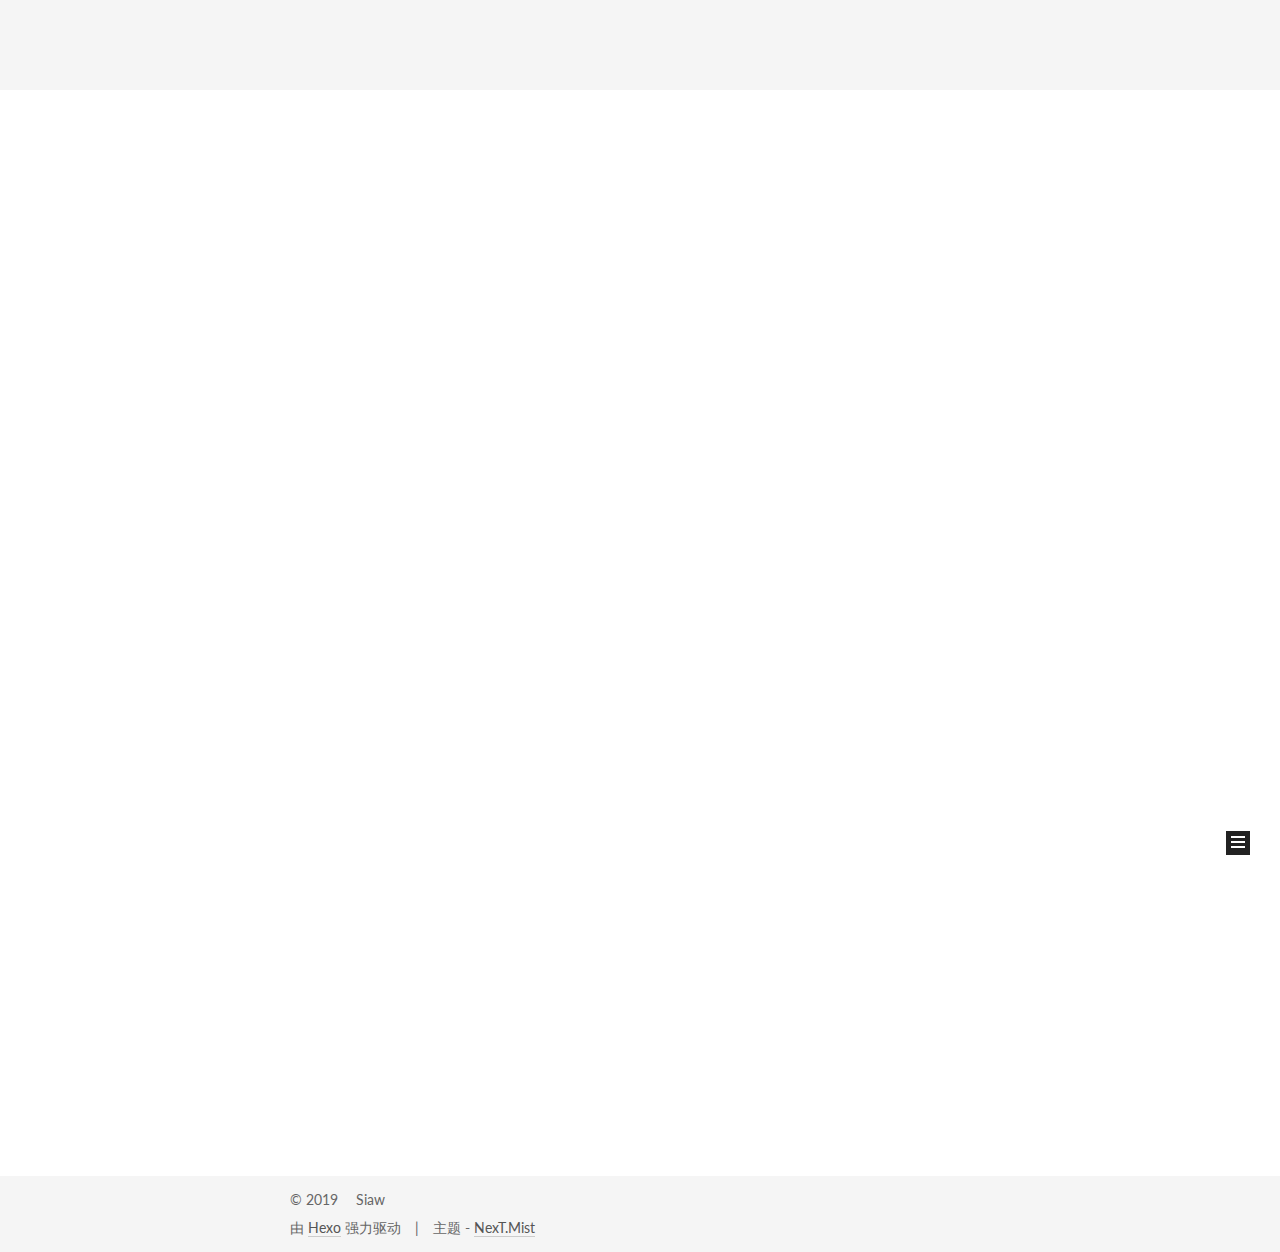
==== commit 94737e54: "Site updated: 2019-08-27 23:40:57" ====
--- a/index.html
+++ b/index.html
@@ -1,193 +1,337 @@
 <!DOCTYPE html>
-<html>
+
+
+
+  
+
+
+<html class="theme-next mist use-motion" lang="zh-Hans">
 <head><meta name="generator" content="Hexo 3.9.0">
-  <meta charset="utf-8">
-
-  <!-- PACE Progress Bar START -->
-  
-    <script src="https://raw.githubusercontent.com/HubSpot/pace/v1.0.2/pace.min.js"></script>
-    <link rel="stylesheet" href="https://github.com/HubSpot/pace/raw/master/themes/orange/pace-theme-flash.css">
-  
-  
-
-  <!-- PACE Progress Bar START -->
-
-  
-  <title>Hexo</title>
-  <meta name="viewport" content="width=device-width, initial-scale=1, maximum-scale=1">
-  
-  
-  
-  
-  <meta property="og:type" content="website">
-<meta property="og:title" content="Hexo">
+  <meta charset="UTF-8">
+<meta http-equiv="X-UA-Compatible" content="IE=edge">
+<meta name="viewport" content="width=device-width, initial-scale=1, maximum-scale=1">
+<meta name="theme-color" content="#222">
+
+
+
+
+
+
+
+
+
+<meta http-equiv="Cache-Control" content="no-transform">
+<meta http-equiv="Cache-Control" content="no-siteapp">
+
+
+
+
+
+
+
+
+
+
+
+
+
+
+
+  
+  
+  <link href="/lib/fancybox/source/jquery.fancybox.css?v=2.1.5" rel="stylesheet" type="text/css">
+
+
+
+
+  
+  
+  
+  
+
+  
+    
+    
+  
+
+  
+
+  
+
+  
+
+  
+
+  
+    
+    
+    <link href="//fonts.googleapis.com/css?family=Lato:300,300italic,400,400italic,700,700italic&subset=latin,latin-ext" rel="stylesheet" type="text/css">
+  
+
+
+
+
+
+
+<link href="/lib/font-awesome/css/font-awesome.min.css?v=4.6.2" rel="stylesheet" type="text/css">
+
+<link href="/css/main.css?v=5.1.2" rel="stylesheet" type="text/css">
+
+
+  <meta name="keywords" content="Hexo, NexT">
+
+
+
+
+
+
+
+
+  <link rel="shortcut icon" type="image/x-icon" href="/favicon.ico?v=5.1.2">
+
+
+
+
+
+
+<meta property="og:type" content="website">
+<meta property="og:title" content="Siaw">
 <meta property="og:url" content="http://yoursite.com/index.html">
-<meta property="og:site_name" content="Hexo">
-<meta property="og:locale" content="en">
+<meta property="og:site_name" content="Siaw">
+<meta property="og:locale" content="zh-Hans">
 <meta name="twitter:card" content="summary">
-<meta name="twitter:title" content="Hexo">
-  
-    <link rel="alternate" href="/atom.xml" title="Hexo" type="application/atom+xml">
-  
-  <link rel="icon" href="/css/images/favicon.ico">
-  
-    <link href="//fonts.googleapis.com/css?family=Source+Code+Pro" rel="stylesheet" type="text/css">
-  
-  <link href="https://fonts.googleapis.com/css?family=Open+Sans|Montserrat:700" rel="stylesheet" type="text/css">
-  <link href="https://fonts.googleapis.com/css?family=Roboto:400,300,300italic,400italic" rel="stylesheet" type="text/css">
-  <link href="https://cdn.bootcss.com/font-awesome/4.6.3/css/font-awesome.min.css" rel="stylesheet">
-  <style type="text/css">
-    @font-face{font-family:futura-pt;src:url(https://use.typekit.net/af/9749f0/00000000000000000001008f/27/l?subset_id=2&fvd=n5) format("woff2");font-weight:500;font-style:normal;}
-    @font-face{font-family:futura-pt;src:url(https://use.typekit.net/af/90cf9f/000000000000000000010091/27/l?subset_id=2&fvd=n7) format("woff2");font-weight:500;font-style:normal;}
-    @font-face{font-family:futura-pt;src:url(https://use.typekit.net/af/8a5494/000000000000000000013365/27/l?subset_id=2&fvd=n4) format("woff2");font-weight:lighter;font-style:normal;}
-    @font-face{font-family:futura-pt;src:url(https://use.typekit.net/af/d337d8/000000000000000000010095/27/l?subset_id=2&fvd=i4) format("woff2");font-weight:400;font-style:italic;}</style>
-    
-  <link rel="stylesheet" id="athemes-headings-fonts-css" href="//fonts.googleapis.com/css?family=Yanone+Kaffeesatz%3A200%2C300%2C400%2C700&amp;ver=4.6.1" type="text/css" media="all">
-  <link rel="stylesheet" href="/css/style.css">
-
-  <script src="https://code.jquery.com/jquery-3.1.1.min.js"></script>
-
-  <!-- Bootstrap core CSS -->
-  <link rel="stylesheet" href="https://netdna.bootstrapcdn.com/bootstrap/3.0.2/css/bootstrap.min.css">
-  <link rel="stylesheet" href="/css/hiero.css">
-  <link rel="stylesheet" href="/css/glyphs.css">
-  
-    <link rel="stylesheet" href="/css/vdonate.css">
-  
-
-  <!-- Custom CSS -->
-  <link rel="stylesheet" href="/css/my.css">
-  <!-- Google Adsense -->
-  
-  <script async src="//pagead2.googlesyndication.com/pagead/js/adsbygoogle.js"></script>
-  <script>
-      (adsbygoogle = window.adsbygoogle || []).push({
-          google_ad_client: "ca-pub-0123456789ABCDEF",
-          enable_page_level_ads: true
-      });
-  </script>
-  
+<meta name="twitter:title" content="Siaw">
+
+
+
+<script type="text/javascript" id="hexo.configurations">
+  var NexT = window.NexT || {};
+  var CONFIG = {
+    root: '/',
+    scheme: 'Mist',
+    sidebar: {"position":"left","display":"post","offset":12,"offset_float":12,"b2t":false,"scrollpercent":false,"onmobile":false},
+    fancybox: true,
+    tabs: true,
+    motion: true,
+    duoshuo: {
+      userId: '0',
+      author: '博主'
+    },
+    algolia: {
+      applicationID: '',
+      apiKey: '',
+      indexName: '',
+      hits: {"per_page":10},
+      labels: {"input_placeholder":"Search for Posts","hits_empty":"We didn't find any results for the search: ${query}","hits_stats":"${hits} results found in ${time} ms"}
+    }
+  };
+</script>
+
+
+
+  <link rel="canonical" href="http://yoursite.com/">
+
+
+
+
+
+  <title>Siaw</title>
+  
+
+
+
+
+
+
+
+
+
+
+
+
+
+
 </head>
-</html>
-<script>
-var themeMenus = {};
-
-  themeMenus["/"] = "Home"; 
-
-  themeMenus["/archives"] = "Archives"; 
-
-  themeMenus["/categories"] = "Categories"; 
-
-  themeMenus["/tags"] = "Tags"; 
-
-  themeMenus["/about"] = "About"; 
-
-</script>
-
-
-  <body>
-
-
-  <header id="allheader" class="site-header" role="banner">
-  <div class="clearfix container">
-      <div class="site-branding">
-
-          <h1 class="site-title">
-            
-              <a href="/" title="Hexo" rel="home"> Hexo </a>
-            
-          </h1>
-
-          
-            
-          <nav id="main-navigation" class="main-navigation" role="navigation">
-            <a class="nav-open">Menu</a>
-            <a class="nav-close">Close</a>
-            <div class="clearfix sf-menu">
-
-              <ul id="main-nav" class="nmenu sf-js-enabled">
-                    
-                      <li class="menu-item menu-item-type-custom menu-item-object-custom menu-item-home menu-item-1663"> <a class="" href="/">Home</a> </li>
-                    
-                      <li class="menu-item menu-item-type-custom menu-item-object-custom menu-item-home menu-item-1663"> <a class="" href="/archives">Archives</a> </li>
-                    
-                      <li class="menu-item menu-item-type-custom menu-item-object-custom menu-item-home menu-item-1663"> <a class="" href="/categories">Categories</a> </li>
-                    
-                      <li class="menu-item menu-item-type-custom menu-item-object-custom menu-item-home menu-item-1663"> <a class="" href="/tags">Tags</a> </li>
-                    
-                      <li class="menu-item menu-item-type-custom menu-item-object-custom menu-item-home menu-item-1663"> <a class="" href="/about">About</a> </li>
-                    
-              </ul>
-            </div>
-          </nav>
-
-
-      </div>
+
+<body itemscope itemtype="http://schema.org/WebPage" lang="zh-Hans">
+
+  
+  
+    
+  
+
+  <div class="container sidebar-position-left 
+   page-home 
+ ">
+    <div class="headband"></div>
+
+    <header id="header" class="header" itemscope itemtype="http://schema.org/WPHeader">
+      <div class="header-inner"><div class="site-brand-wrapper">
+  <div class="site-meta ">
+    
+
+    <div class="custom-logo-site-title">
+      <a href="/" class="brand" rel="start">
+        <span class="logo-line-before"><i></i></span>
+        <span class="site-title">Siaw</span>
+        <span class="logo-line-after"><i></i></span>
+      </a>
+    </div>
+      
+        <p class="site-subtitle"></p>
+      
   </div>
-</header>
-
-
-  <div id="originBgDiv" style="background: #fff; width: 100%;">
-
-      <div style="max-height:600px; overflow: hidden;  display: flex; display: -webkit-flex; align-items: center;">
-        <img id="originBg" width="100%" alt="" src="">
-      </div>
-
+
+  <div class="site-nav-toggle">
+    <button>
+      <span class="btn-bar"></span>
+      <span class="btn-bar"></span>
+      <span class="btn-bar"></span>
+    </button>
   </div>
-
-  <script>
-  function setAboutIMG(){
-      var imgUrls = "css/images/pose.jpg,https://source.unsplash.com/collection/954550/1920x1080".split(",");
-      var random = Math.floor((Math.random() * imgUrls.length ));
-      if (imgUrls[random].startsWith('http') || imgUrls[random].indexOf('://') >= 0) {
-        document.getElementById("originBg").src=imgUrls[random];
-      } else {
-        document.getElementById("originBg").src='/' + imgUrls[random];
-      }
-  }
-  bgDiv=document.getElementById("originBgDiv");
-  if(location.pathname.match('about')){
-    setAboutIMG();
-    bgDiv.style.display='block';
-  }else{
-    bgDiv.style.display='none';
-  }
-  </script>
-
-
-
-  <div id="container">
-    <div id="wrap">
-            
-      <div id="content" class="outer">
-        
-          <section id="main">
-  
-    <article id="post-hello-world"  class="article article-type-post" itemscope itemprop="blogPost" >
-  <div id="articleInner" class="clearfix post-1016 post type-post status-publish format-standard has-post-thumbnail hentry category-template-2 category-uncategorized tag-codex tag-edge-case tag-featured-image tag-image tag-template">
-    
-    
-      <header class="article-header">
-        
-  
-    <h1 class="thumb" itemprop="name">
-      <a class="article-title" href="/2019/08/27/hello-world/">Hello World</a>
-    </h1>
-  
-
+</div>
+
+<nav class="site-nav">
+  
+
+  
+    <ul id="menu" class="menu">
+      
+        
+        <li class="menu-item menu-item-home">
+          <a href="/" rel="section">
+            
+              <i class="menu-item-icon fa fa-fw fa-home"></i> <br>
+            
+            首页
+          </a>
+        </li>
+      
+        
+        <li class="menu-item menu-item-archives">
+          <a href="/archives/" rel="section">
+            
+              <i class="menu-item-icon fa fa-fw fa-archive"></i> <br>
+            
+            归档
+          </a>
+        </li>
+      
+        
+        <li class="menu-item menu-item-tags">
+          <a href="/tags/" rel="section">
+            
+              <i class="menu-item-icon fa fa-fw fa-tags"></i> <br>
+            
+            标签
+          </a>
+        </li>
+      
+
+      
+    </ul>
+  
+
+  
+</nav>
+
+
+
+ </div>
+    </header>
+
+    <main id="main" class="main">
+      <div class="main-inner">
+        <div class="content-wrap">
+          <div id="content" class="content">
+            
+  <section id="posts" class="posts-expand">
+    
+      
+
+  
+
+  
+  
+  
+
+  <article class="post post-type-normal" itemscope itemtype="http://schema.org/Article">
+  
+  
+  
+  <div class="post-block">
+    <link itemprop="mainEntityOfPage" href="http://yoursite.com/2019/08/27/hello-world/">
+
+    <span hidden itemprop="author" itemscope itemtype="http://schema.org/Person">
+      <meta itemprop="name" content="Siaw">
+      <meta itemprop="description" content>
+      <meta itemprop="image" content="/images/avatar.gif">
+    </span>
+
+    <span hidden itemprop="publisher" itemscope itemtype="http://schema.org/Organization">
+      <meta itemprop="name" content="Siaw">
+    </span>
+
+    
+      <header class="post-header">
+
+        
+        
+          <h1 class="post-title" itemprop="name headline">
+                
+                <a class="post-title-link" href="/2019/08/27/hello-world/" itemprop="url">Hello World</a></h1>
+        
+
+        <div class="post-meta">
+          <span class="post-time">
+            
+              <span class="post-meta-item-icon">
+                <i class="fa fa-calendar-o"></i>
+              </span>
+              
+                <span class="post-meta-item-text">发表于</span>
+              
+              <time title="创建于" itemprop="dateCreated datePublished" datetime="2019-08-27T19:22:00+08:00">
+                2019-08-27
+              </time>
+            
+
+            
+
+            
+          </span>
+
+          
+
+          
+            
+          
+
+          
+          
+
+          
+
+          
+
+          
+
+        </div>
       </header>
     
-    <div class="article-meta">
-      
-	Posted on <a href="/2019/08/27/hello-world/" class="article-date">
-	  <time datetime="2019-08-27T11:22:00.413Z" itemprop="datePublished">August 27, 2019</time>
-	</a>
-
-      
-    </div>
-    <div class="article-entry" itemprop="articleBody">
-      
-        <p>Welcome to <a href="https://hexo.io/" target="_blank" rel="noopener">Hexo</a>! This is your very first post. Check <a href="https://hexo.io/docs/" target="_blank" rel="noopener">documentation</a> for more info. If you get any problems when using Hexo, you can find the answer in <a href="https://hexo.io/docs/troubleshooting.html" target="_blank" rel="noopener">troubleshooting</a> or you can ask me on <a href="https://github.com/hexojs/hexo/issues" target="_blank" rel="noopener">GitHub</a>.</p>
+
+    
+    
+    
+    <div class="post-body" itemprop="articleBody">
+
+      
+      
+
+      
+        
+          
+            <p>Welcome to <a href="https://hexo.io/" target="_blank" rel="noopener">Hexo</a>! This is your very first post. Check <a href="https://hexo.io/docs/" target="_blank" rel="noopener">documentation</a> for more info. If you get any problems when using Hexo, you can find the answer in <a href="https://hexo.io/docs/troubleshooting.html" target="_blank" rel="noopener">troubleshooting</a> or you can ask me on <a href="https://github.com/hexojs/hexo/issues" target="_blank" rel="noopener">GitHub</a>.</p>
 <h2 id="Quick-Start"><a href="#Quick-Start" class="headerlink" title="Quick Start"></a>Quick Start</h2><h3 id="Create-a-new-post"><a href="#Create-a-new-post" class="headerlink" title="Create a new post"></a>Create a new post</h3><figure class="highlight bash"><table><tr><td class="gutter"><pre><span class="line">1</span><br></pre></td><td class="code"><pre><span class="line">$ hexo new <span class="string">"My New Post"</span></span><br></pre></td></tr></table></figure>
 
 <p>More info: <a href="https://hexo.io/docs/writing.html" target="_blank" rel="noopener">Writing</a></p>
@@ -201,290 +345,282 @@
 
 <p>More info: <a href="https://hexo.io/docs/deployment.html" target="_blank" rel="noopener">Deployment</a></p>
 
+          
+        
       
     </div>
-    <footer class="entry-meta entry-footer">
-      
-      
-      
-            
+    
+    
+    
+
+    
+
+    
+
+    
+
+    <footer class="post-footer">
+      
+
+      
+
+      
+
+      
+      
+        <div class="post-eof"></div>
       
     </footer>
   </div>
   
-</article>
-
-<!-- Table of Contents -->
-
-    
-
-  
-
-
-</section>
-          <aside id="sidebar">
-  
-    <div class="widget-wrap" style="margin: 20px 0;">
-	<div id="search-form-wrap">
-
-    <form class="search-form">
-        <label style="width: 75%;">
-            <span class="screen-reader-text">Search for:</span>
-            <input type="search" class="search-field" style="height: 42px;" placeholder=" Search…" value="" name="s" title="Search for:">
-        </label>
-        <input type="submit" class="search-form-submit" value="Search">
-    </form>
-    <div class="ins-search">
-    <div class="ins-search-mask"></div>
-    <div class="ins-search-container">
-        <div class="ins-input-wrapper">
-            <input type="text" class="ins-search-input" placeholder="Type something..."/>
-            <span class="ins-close ins-selectable"><i class="fa fa-times-circle"></i></span>
+  
+  
+  </article>
+
+
+    
+  </section>
+
+  
+
+
+          </div>
+          
+
+
+          
+
         </div>
-        <div class="ins-section-wrapper">
-            <div class="ins-section-container"></div>
-        </div>
-    </div>
-</div>
-<script>
-(function (window) {
-    var INSIGHT_CONFIG = {
-        TRANSLATION: {
-            POSTS: 'Posts',
-            PAGES: 'Pages',
-            CATEGORIES: 'Categories',
-            TAGS: 'Tags',
-            UNTITLED: '(Untitled)',
-        },
-        ROOT_URL: '/',
-        CONTENT_URL: '/content.json',
-    };
-    window.INSIGHT_CONFIG = INSIGHT_CONFIG;
-})(window);
-</script>
-<script src="/js/insight.js"></script>
-
-</div>
-</div>
-  
-    
-  <div class="widget-wrap">
-    <h3 class="widget-title">Connect With Us</h3>
-    <div class="widget widget_athemes_social_icons">
-
-    	<ul class="clearfix widget-social-icons">   
-    	
-          
-     			  <li><a href="https://github.com/iTimeTraveler" title="Github"><i class="fa fa-github" aria-hidden="true"></i></a></li> 
-          
-   		
-          
-     			  <li><a href="http://www.yoursite.com" title="Weibo"><i class="fa fa-weibo" aria-hidden="true"></i></a></li> 
-          
-   		
-          
-     			  <li><a href="" title="Twitter"><i class="fa fa-twitter" aria-hidden="true"></i></a></li> 
-          
-   		
-          
-     			  <li><a href="" title="Facebook"><i class="fa fa-facebook" aria-hidden="true"></i></a></li> 
-          
-   		
-          
-     			  <li><a href="" title="Google-plus"><i class="fa fa-google-plus" aria-hidden="true"></i></a></li> 
-          
-   		
-          
-     			  <li><a href="" title="Instagram"><i class="fa fa-instagram" aria-hidden="true"></i></a></li> 
-          
-   		
-          
-     			  <li><a href="" title="Pinterest"><i class="fa fa-pinterest" aria-hidden="true"></i></a></li> 
-          
-   		
-          
-     			  <li><a href="" title="Flickr"><i class="fa fa-flickr" aria-hidden="true"></i></a></li> 
-          
-   		
-          
-            <li><a href="mailto:?subject=请联系我&body=我能帮你什么" title="email"><i class="fa fa-envelope" aria-hidden="true"></i></a></li> 
-          
-   		
-   		</ul>
-
-
-   		<!--
-   		<ul class="clearfix widget-social-icons">   		
-   		<li class="widget-si-twitter"><a href="http://twitter.com" title="Twitter"><i class="ico-twitter"></i></a></li> 
-		<li class="widget-si-facebook"><a href="http://facebook.com" title="Facebook"><i class="ico-facebook"></i></a></li>
-			<li class="widget-si-gplus"><a href="http://plus.google.com" title="Google+"><i class="ico-gplus"></i></a></li>
-			<li class="widget-si-pinterest"><a href="http://pinterest.com" title="Pinterest"><i class="ico-pinterest"></i></a></li>
-			<li class="widget-si-flickr"><a href="http://flickr.com" title="Flickr"><i class="ico-flickr"></i></a></li>
-			<li class="widget-si-instagram"><a href="http://instagram.com" title="Instagram"><i class="ico-instagram"></i></a></li>
-		</ul> -->
-
+        
+          
+  
+  <div class="sidebar-toggle">
+    <div class="sidebar-toggle-line-wrap">
+      <span class="sidebar-toggle-line sidebar-toggle-line-first"></span>
+      <span class="sidebar-toggle-line sidebar-toggle-line-middle"></span>
+      <span class="sidebar-toggle-line sidebar-toggle-line-last"></span>
     </div>
   </div>
 
-
-  
-    
-  <div class="widget_athemes_tabs">
-    <ul id="widget-tab" class="clearfix widget-tab-nav">
-      <li class="active"><a>Recent Posts</a></li>
-    </ul>
-    <div class="widget">
-      <ul>
-        
-          <li class="clearfix">
-
-            
-              <div class="widget-entry-summary" style="margin: 0;">
-            
-
-              <h6 style="margin: 0;"><a href="/2019/08/27/hello-world/">Hello World</a></h6>
-              <span>August 27, 2019</span>
+  <aside id="sidebar" class="sidebar">
+    
+    <div class="sidebar-inner">
+
+      
+
+      
+
+      <section class="site-overview sidebar-panel sidebar-panel-active">
+        <div class="site-author motion-element" itemprop="author" itemscope itemtype="http://schema.org/Person">
+          <img class="site-author-image" itemprop="image" src="/images/avatar.gif" alt="Siaw">
+          <p class="site-author-name" itemprop="name">Siaw</p>
+           
+              <p class="site-description motion-element" itemprop="description"></p>
+          
+        </div>
+        <nav class="site-state motion-element">
+
+          
+            <div class="site-state-item site-state-posts">
+              <a href="/archives/">
+                <span class="site-state-item-count">1</span>
+                <span class="site-state-item-name">日志</span>
+              </a>
             </div>
-
-          </li>
-        
-      </ul>
+          
+
+          
+
+          
+
+        </nav>
+
+        
+
+        <div class="links-of-author motion-element">
+          
+        </div>
+
+        
+        
+
+        
+        
+
+        
+
+
+      </section>
+
+      
+
+      
+
     </div>
+  </aside>
+
+
+        
+      </div>
+    </main>
+
+    <footer id="footer" class="footer">
+      <div class="footer-inner">
+        <div class="copyright">
+  
+  &copy; 
+  <span itemprop="copyrightYear">2019</span>
+  <span class="with-love">
+    <i class="fa fa-heart"></i>
+  </span>
+  <span class="author" itemprop="copyrightHolder">Siaw</span>
+</div>
+
+
+<div class="powered-by">
+  由 <a class="theme-link" href="https://hexo.io">Hexo</a> 强力驱动
+</div>
+
+<div class="theme-info">
+  主题 -
+  <a class="theme-link" href="https://github.com/iissnan/hexo-theme-next">
+    NexT.Mist
+  </a>
+</div>
+
+
+        
+
+        
+      </div>
+    </footer>
+
+    
+      <div class="back-to-top">
+        <i class="fa fa-arrow-up"></i>
+        
+      </div>
+    
+
   </div>
 
   
-    
-
-  
-    
-
-  
-    
-  
-    
-  <div class="widget-wrap">
-    <h3 class="widget-title">Archives</h3>
-
-    <div class="widget">
-      <ul class="archive-list"><li class="archive-list-item"><a class="archive-list-link" href="/archives/2019/08/">August 2019</a><span class="archive-list-count">1</span></li></ul>
-    </div>
-  </div>
-
-
-  
-</aside>
-        
-      </div>
-      <footer id="footer" class="site-footer">
-  
-
-  <div class="clearfix container">
-      <div class="site-info">
-	      &copy; 2019 Hexo All Rights Reserved.
-          
-            <span id="busuanzi_container_site_uv">
-              本站访客数<span id="busuanzi_value_site_uv"></span>人次  
-              本站总访问量<span id="busuanzi_value_site_pv"></span>次
-            </span>
-          
-      </div>
-      <div class="site-credit">
-        Theme by <a href="https://github.com/iTimeTraveler/hexo-theme-hiero" target="_blank">hiero</a>
-      </div>
-  </div>
-</footer>
-
-
-<!-- min height -->
-
-<script>
-    var contentdiv = document.getElementById("content");
-
-    contentdiv.style.minHeight = document.body.offsetHeight - document.getElementById("allheader").offsetHeight - document.getElementById("footer").offsetHeight + "px";
+
+<script type="text/javascript">
+  if (Object.prototype.toString.call(window.Promise) !== '[object Function]') {
+    window.Promise = null;
+  }
 </script>
 
-<!-- Custome JS -->
-<script src="/js/my.js"></script>
-    </div>
-    <!-- <nav id="mobile-nav">
-  
-    <a href="/" class="mobile-nav-link">Home</a>
-  
-    <a href="/archives" class="mobile-nav-link">Archives</a>
-  
-    <a href="/categories" class="mobile-nav-link">Categories</a>
-  
-    <a href="/tags" class="mobile-nav-link">Tags</a>
-  
-    <a href="/about" class="mobile-nav-link">About</a>
-  
-</nav> -->
-    
-
-<!-- mathjax config similar to math.stackexchange -->
-
-<script type="text/x-mathjax-config">
-  MathJax.Hub.Config({
-    tex2jax: {
-      inlineMath: [ ['$','$'], ["\\(","\\)"] ],
-      processEscapes: true
-    }
-  });
-</script>
-
-<script type="text/x-mathjax-config">
-    MathJax.Hub.Config({
-      tex2jax: {
-        skipTags: ['script', 'noscript', 'style', 'textarea', 'pre', 'code']
-      }
-    });
-</script>
-
-<script type="text/x-mathjax-config">
-    MathJax.Hub.Queue(function() {
-        var all = MathJax.Hub.getAllJax(), i;
-        for(i=0; i < all.length; i += 1) {
-            all[i].SourceElement().parentNode.className += ' has-jax';
-        }
-    });
-</script>
-
-<script type="text/javascript" src="https://cdnjs.cloudflare.com/ajax/libs/mathjax/2.7.4/MathJax.js?config=TeX-AMS-MML_HTMLorMML">
-</script>
-
-
-
-  <link rel="stylesheet" href="https://cdnjs.cloudflare.com/ajax/libs/fancybox/2.1.5/jquery.fancybox.min.css">
-  <script src="https://cdnjs.cloudflare.com/ajax/libs/fancybox/2.1.5/jquery.fancybox.min.js"></script>
-
-
-<script src="/js/scripts.js"></script>
-<script src="https://stackpath.bootstrapcdn.com/bootstrap/3.3.7/js/bootstrap.min.js"></script>
-<script src="/js/main.js"></script>
-
-
-
-
-
-
-
-  <div style="display: none;">
-    <script src="https://s95.cnzz.com/z_stat.php?id=1260716016&web_id=1260716016" language="JavaScript"></script>
-  </div>
-
-
-
-	<script async src="https://dnqof95d40fo6.cloudfront.net/atw7f8.js">
-	</script>
-
-
-
-
-
-
-  </div>
-
-  <a id="rocket" href="#top" class=""></a>
-  <script type="text/javascript" src="/js/totop.js" async=""></script>
+
+
+
+
+
+
+
+
+  
+
+
+
+
+
+
+
+
+
+
+
+
+  
+  <script type="text/javascript" src="/lib/jquery/index.js?v=2.1.3"></script>
+
+  
+  <script type="text/javascript" src="/lib/fastclick/lib/fastclick.min.js?v=1.0.6"></script>
+
+  
+  <script type="text/javascript" src="/lib/jquery_lazyload/jquery.lazyload.js?v=1.9.7"></script>
+
+  
+  <script type="text/javascript" src="/lib/velocity/velocity.min.js?v=1.2.1"></script>
+
+  
+  <script type="text/javascript" src="/lib/velocity/velocity.ui.min.js?v=1.2.1"></script>
+
+  
+  <script type="text/javascript" src="/lib/fancybox/source/jquery.fancybox.pack.js?v=2.1.5"></script>
+
+
+  
+
+
+  <script type="text/javascript" src="/js/src/utils.js?v=5.1.2"></script>
+
+  <script type="text/javascript" src="/js/src/motion.js?v=5.1.2"></script>
+
+
+
+  
+  
+
+  
+    <script type="text/javascript" src="/js/src/scrollspy.js?v=5.1.2"></script>
+<script type="text/javascript" src="/js/src/post-details.js?v=5.1.2"></script>
+
+  
+
+  
+
+
+  <script type="text/javascript" src="/js/src/bootstrap.js?v=5.1.2"></script>
+
+
+
+  
+
+
+  
+
+
+
+
+	
+
+
+
+
+
+  
+
+
+
+
+
+  
+
+
+
+
+
+
+  
+
+
+
+
+
+  
+
+  
+
+  
+
+  
+
+  
+
+  
+
 </body>
 </html>
--- a/css/main.css
+++ b/css/main.css
@@ -0,0 +1,2889 @@
+/* normalize.css v3.0.2 | MIT License | git.io/normalize */
+html {
+  font-family: sans-serif; /* 1 */
+  -ms-text-size-adjust: 100%; /* 2 */
+  -webkit-text-size-adjust: 100%; /* 2 */
+}
+body {
+  margin: 0;
+}
+article,
+aside,
+details,
+figcaption,
+figure,
+footer,
+header,
+hgroup,
+main,
+menu,
+nav,
+section,
+summary {
+  display: block;
+}
+audio,
+canvas,
+progress,
+video {
+  display: inline-block; /* 1 */
+  vertical-align: baseline; /* 2 */
+}
+audio:not([controls]) {
+  display: none;
+  height: 0;
+}
+[hidden],
+template {
+  display: none;
+}
+a {
+  background-color: transparent;
+}
+a:active,
+a:hover {
+  outline: 0;
+}
+abbr[title] {
+  border-bottom: 1px dotted;
+}
+b,
+strong {
+  font-weight: bold;
+}
+dfn {
+  font-style: italic;
+}
+h1 {
+  font-size: 2em;
+  margin: 0.67em 0;
+}
+mark {
+  background: #ff0;
+  color: #000;
+}
+small {
+  font-size: 80%;
+}
+sub,
+sup {
+  font-size: 75%;
+  line-height: 0;
+  position: relative;
+  vertical-align: baseline;
+}
+sup {
+  top: -0.5em;
+}
+sub {
+  bottom: -0.25em;
+}
+img {
+  border: 0;
+}
+svg:not(:root) {
+  overflow: hidden;
+}
+figure {
+  margin: 1em 40px;
+}
+hr {
+  -moz-box-sizing: content-box;
+  box-sizing: content-box;
+  height: 0;
+}
+pre {
+  overflow: auto;
+}
+code,
+kbd,
+pre,
+samp {
+  font-family: monospace, monospace;
+  font-size: 1em;
+}
+button,
+input,
+optgroup,
+select,
+textarea {
+  color: inherit; /* 1 */
+  font: inherit; /* 2 */
+  margin: 0; /* 3 */
+}
+button {
+  overflow: visible;
+}
+button,
+select {
+  text-transform: none;
+}
+button,
+html input[type="button"],
+input[type="reset"],
+input[type="submit"] {
+  -webkit-appearance: button; /* 2 */
+  cursor: pointer; /* 3 */
+}
+button[disabled],
+html input[disabled] {
+  cursor: default;
+}
+button::-moz-focus-inner,
+input::-moz-focus-inner {
+  border: 0;
+  padding: 0;
+}
+input {
+  line-height: normal;
+}
+input[type="checkbox"],
+input[type="radio"] {
+  box-sizing: border-box; /* 1 */
+  padding: 0; /* 2 */
+}
+input[type="number"]::-webkit-inner-spin-button,
+input[type="number"]::-webkit-outer-spin-button {
+  height: auto;
+}
+input[type="search"] {
+  -webkit-appearance: textfield; /* 1 */
+  -moz-box-sizing: content-box;
+  -webkit-box-sizing: content-box; /* 2 */
+  box-sizing: content-box;
+}
+input[type="search"]::-webkit-search-cancel-button,
+input[type="search"]::-webkit-search-decoration {
+  -webkit-appearance: none;
+}
+fieldset {
+  border: 1px solid #c0c0c0;
+  margin: 0 2px;
+  padding: 0.35em 0.625em 0.75em;
+}
+legend {
+  border: 0; /* 1 */
+  padding: 0; /* 2 */
+}
+textarea {
+  overflow: auto;
+}
+optgroup {
+  font-weight: bold;
+}
+table {
+  border-collapse: collapse;
+  border-spacing: 0;
+}
+td,
+th {
+  padding: 0;
+}
+::selection {
+  background: #262a30;
+  color: #fff;
+}
+body {
+  position: relative;
+  font-family: 'Lato', "PingFang SC", "Microsoft YaHei", sans-serif;
+  font-size: 14px;
+  line-height: 2;
+  color: #555;
+  background: #fff;
+}
+@media (max-width: 767px) {
+  body {
+    padding-right: 0 !important;
+  }
+}
+@media (min-width: 768px) and (max-width: 991px) {
+  body {
+    padding-right: 0 !important;
+  }
+}
+@media (min-width: 1600px) {
+  body {
+    font-size: 16px;
+  }
+}
+h1,
+h2,
+h3,
+h4,
+h5,
+h6 {
+  margin: 0;
+  padding: 0;
+  font-weight: bold;
+  line-height: 1.5;
+  font-family: 'Lato', "PingFang SC", "Microsoft YaHei", sans-serif;
+}
+h2,
+h3,
+h4,
+h5,
+h6 {
+  margin: 20px 0 15px;
+}
+h1 {
+  font-size: 24px;
+}
+@media (max-width: 767px) {
+  h1 {
+    font-size: 20px;
+  }
+}
+h2 {
+  font-size: 22px;
+}
+@media (max-width: 767px) {
+  h2 {
+    font-size: 18px;
+  }
+}
+h3 {
+  font-size: 20px;
+}
+@media (max-width: 767px) {
+  h3 {
+    font-size: 16px;
+  }
+}
+h4 {
+  font-size: 18px;
+}
+@media (max-width: 767px) {
+  h4 {
+    font-size: 14px;
+  }
+}
+h5 {
+  font-size: 16px;
+}
+@media (max-width: 767px) {
+  h5 {
+    font-size: 12px;
+  }
+}
+h6 {
+  font-size: 14px;
+}
+@media (max-width: 767px) {
+  h6 {
+    font-size: 10px;
+  }
+}
+p {
+  margin: 0 0 20px 0;
+}
+a {
+  color: #555;
+  text-decoration: none;
+  border-bottom: 1px solid #999;
+  word-wrap: break-word;
+}
+a:hover {
+  color: #222;
+  border-bottom-color: #222;
+}
+blockquote {
+  margin: 0;
+  padding: 0;
+}
+img {
+  display: block;
+  margin: auto;
+  max-width: 100%;
+  height: auto;
+}
+hr {
+  margin: 40px 0;
+  height: 3px;
+  border: none;
+  background-color: #ddd;
+  background-image: repeating-linear-gradient(-45deg, #fff, #fff 4px, transparent 4px, transparent 8px);
+}
+blockquote {
+  padding: 0 15px;
+  color: #666;
+  border-left: 4px solid #ddd;
+}
+blockquote cite::before {
+  content: "-";
+  padding: 0 5px;
+}
+dt {
+  font-weight: 700;
+}
+dd {
+  margin: 0;
+  padding: 0;
+}
+.text-left {
+  text-align: left;
+}
+.text-center {
+  text-align: center;
+}
+.text-right {
+  text-align: right;
+}
+.text-justify {
+  text-align: justify;
+}
+.text-nowrap {
+  white-space: nowrap;
+}
+.text-lowercase {
+  text-transform: lowercase;
+}
+.text-uppercase {
+  text-transform: uppercase;
+}
+.text-capitalize {
+  text-transform: capitalize;
+}
+.center-block {
+  display: block;
+  margin-left: auto;
+  margin-right: auto;
+}
+.clearfix:before,
+.clearfix:after {
+  content: " ";
+  display: table;
+}
+.clearfix:after {
+  clear: both;
+}
+.pullquote {
+  width: 45%;
+}
+.pullquote.left {
+  float: left;
+  margin-left: 5px;
+  margin-right: 10px;
+}
+.pullquote.right {
+  float: right;
+  margin-left: 10px;
+  margin-right: 5px;
+}
+.affix.affix.affix {
+  position: fixed;
+}
+.translation {
+  margin-top: -20px;
+  font-size: 14px;
+  color: #999;
+}
+.scrollbar-measure {
+  width: 100px;
+  height: 100px;
+  overflow: scroll;
+  position: absolute;
+  top: -9999px;
+}
+.use-motion .motion-element {
+  opacity: 0;
+}
+table {
+  margin: 20px 0;
+  width: 100%;
+  border-collapse: collapse;
+  border-spacing: 0;
+  border: 1px solid #ddd;
+  font-size: 14px;
+  table-layout: fixed;
+  word-wrap: break-all;
+}
+table>tbody>tr:nth-of-type(odd) {
+  background-color: #f9f9f9;
+}
+table>tbody>tr:hover {
+  background-color: #f5f5f5;
+}
+caption,
+th,
+td {
+  padding: 8px;
+  text-align: left;
+  vertical-align: middle;
+  font-weight: normal;
+}
+th,
+td {
+  border-bottom: 3px solid #ddd;
+  border-right: 1px solid #eee;
+}
+th {
+  padding-bottom: 10px;
+  font-weight: 700;
+}
+td {
+  border-bottom-width: 1px;
+}
+html,
+body {
+  height: 100%;
+}
+.container {
+  position: relative;
+  min-height: 100%;
+}
+.header-inner {
+  margin: 0 auto;
+  padding: 100px 0 70px;
+  width: 700px;
+}
+@media (min-width: 1600px) {
+  .container .header-inner {
+    width: 900px;
+  }
+}
+.main {
+  padding-bottom: 150px;
+}
+.main-inner {
+  margin: 0 auto;
+  width: 700px;
+}
+@media (min-width: 1600px) {
+  .container .main-inner {
+    width: 900px;
+  }
+}
+.footer {
+  position: absolute;
+  left: 0;
+  bottom: 0;
+  width: 100%;
+  min-height: 50px;
+}
+.footer-inner {
+  box-sizing: border-box;
+  margin: 20px auto;
+  width: 700px;
+}
+@media (min-width: 1600px) {
+  .container .footer-inner {
+    width: 900px;
+  }
+}
+pre,
+.highlight {
+  overflow: auto;
+  margin: 20px 0;
+  padding: 0;
+  font-size: 13px;
+  color: #4d4d4c;
+  background: #f7f7f7;
+  line-height: 1.6;
+}
+pre,
+code {
+  font-family: consolas, Menlo, "PingFang SC", "Microsoft YaHei", monospace;
+}
+code {
+  padding: 2px 4px;
+  word-wrap: break-word;
+  color: #555;
+  background: #eee;
+  border-radius: 3px;
+  font-size: 13px;
+}
+pre code {
+  padding: 0;
+  color: #4d4d4c;
+  background: none;
+  text-shadow: none;
+}
+.highlight {
+  border-radius: 1px;
+}
+.highlight pre {
+  border: none;
+  margin: 0;
+  padding: 10px 0;
+}
+.highlight table {
+  margin: 0;
+  width: auto;
+  border: none;
+}
+.highlight td {
+  border: none;
+  padding: 0;
+}
+.highlight figcaption {
+  font-size: 1em;
+  color: #4d4d4c;
+  line-height: 1em;
+  margin-bottom: 1em;
+}
+.highlight figcaption:before,
+.highlight figcaption:after {
+  content: " ";
+  display: table;
+}
+.highlight figcaption:after {
+  clear: both;
+}
+.highlight figcaption a {
+  float: right;
+  color: #4d4d4c;
+}
+.highlight figcaption a:hover {
+  border-bottom-color: #4d4d4c;
+}
+.highlight .gutter pre {
+  padding-left: 10px;
+  padding-right: 10px;
+  color: #869194;
+  text-align: right;
+  background-color: #eff2f3;
+}
+.highlight .code pre {
+  width: 100%;
+  padding-left: 10px;
+  padding-right: 10px;
+  background-color: #f7f7f7;
+}
+.highlight .line {
+  height: 20px;
+}
+.gutter {
+  -webkit-user-select: none;
+  -moz-user-select: none;
+  -ms-user-select: none;
+  user-select: none;
+}
+.gist table {
+  width: auto;
+}
+.gist table td {
+  border: none;
+}
+pre .deletion {
+  background: #fdd;
+}
+pre .addition {
+  background: #dfd;
+}
+pre .meta {
+  color: #8959a8;
+}
+pre .comment {
+  color: #8e908c;
+}
+pre .variable,
+pre .attribute,
+pre .tag,
+pre .regexp,
+pre .ruby .constant,
+pre .xml .tag .title,
+pre .xml .pi,
+pre .xml .doctype,
+pre .html .doctype,
+pre .css .id,
+pre .css .class,
+pre .css .pseudo {
+  color: #c82829;
+}
+pre .number,
+pre .preprocessor,
+pre .built_in,
+pre .literal,
+pre .params,
+pre .constant,
+pre .command {
+  color: #f5871f;
+}
+pre .ruby .class .title,
+pre .css .rules .attribute,
+pre .string,
+pre .value,
+pre .inheritance,
+pre .header,
+pre .ruby .symbol,
+pre .xml .cdata,
+pre .special,
+pre .number,
+pre .formula {
+  color: #718c00;
+}
+pre .title,
+pre .css .hexcolor {
+  color: #3e999f;
+}
+pre .function,
+pre .python .decorator,
+pre .python .title,
+pre .ruby .function .title,
+pre .ruby .title .keyword,
+pre .perl .sub,
+pre .javascript .title,
+pre .coffeescript .title {
+  color: #4271ae;
+}
+pre .keyword,
+pre .javascript .function {
+  color: #8959a8;
+}
+.full-image.full-image.full-image {
+  border: none;
+  max-width: 100%;
+  width: auto;
+  margin: 20px auto;
+}
+@media (min-width: 992px) {
+  .full-image.full-image.full-image {
+    max-width: none;
+    width: 110%;
+    margin: 25px -5%;
+  }
+}
+.blockquote-center,
+.page-home .post-type-quote blockquote,
+.page-post-detail .post-type-quote blockquote {
+  position: relative;
+  margin: 40px 0;
+  padding: 0;
+  border-left: none;
+  text-align: center;
+}
+.blockquote-center::before,
+.page-home .post-type-quote blockquote::before,
+.page-post-detail .post-type-quote blockquote::before,
+.blockquote-center::after,
+.page-home .post-type-quote blockquote::after,
+.page-post-detail .post-type-quote blockquote::after {
+  position: absolute;
+  content: ' ';
+  display: block;
+  width: 100%;
+  height: 24px;
+  opacity: 0.2;
+  background-repeat: no-repeat;
+  background-position: 0 -6px;
+  background-size: 22px 22px;
+}
+.blockquote-center::before,
+.page-home .post-type-quote blockquote::before,
+.page-post-detail .post-type-quote blockquote::before {
+  top: -20px;
+  background-image: url("../images/quote-l.svg");
+  border-top: 1px solid #ccc;
+}
+.blockquote-center::after,
+.page-home .post-type-quote blockquote::after,
+.page-post-detail .post-type-quote blockquote::after {
+  bottom: -20px;
+  background-image: url("../images/quote-r.svg");
+  border-bottom: 1px solid #ccc;
+  background-position: 100% 8px;
+}
+.blockquote-center p,
+.page-home .post-type-quote blockquote p,
+.page-post-detail .post-type-quote blockquote p,
+.blockquote-center div,
+.page-home .post-type-quote blockquote div,
+.page-post-detail .post-type-quote blockquote div {
+  text-align: center;
+}
+.post .post-body .group-picture img {
+  box-sizing: border-box;
+  padding: 0 3px;
+  border: none;
+}
+.post .group-picture-row {
+  overflow: hidden;
+  margin-top: 6px;
+}
+.post .group-picture-row:first-child {
+  margin-top: 0;
+}
+.post .group-picture-column {
+  float: left;
+}
+.page-post-detail .post-body .group-picture-column {
+  float: none;
+  margin-top: 10px;
+  width: auto !important;
+}
+.page-post-detail .post-body .group-picture-column img {
+  margin: 0 auto;
+}
+.page-archive .group-picture-container {
+  overflow: hidden;
+}
+.page-archive .group-picture-row {
+  float: left;
+}
+.page-archive .group-picture-row:first-child {
+  margin-top: 6px;
+}
+.page-archive .group-picture-column {
+  max-width: 150px;
+  max-height: 150px;
+}
+.post-body .note {
+  position: relative;
+  padding: 15px;
+  margin-bottom: 20px;
+  border: 1px solid #eee;
+  border-left-width: 5px;
+  border-radius: 3px;
+}
+.post-body .note h2,
+.post-body .note h3,
+.post-body .note h4,
+.post-body .note h5,
+.post-body .note h6 {
+  margin-top: 0;
+  margin-bottom: 0;
+  border-bottom: initial;
+  padding-top: 0 !important;
+}
+.post-body .note p:first-child,
+.post-body .note ul:first-child,
+.post-body .note ol:first-child,
+.post-body .note table:first-child,
+.post-body .note pre:first-child,
+.post-body .note blockquote:first-child {
+  margin-top: 0;
+}
+.post-body .note p:last-child,
+.post-body .note ul:last-child,
+.post-body .note ol:last-child,
+.post-body .note table:last-child,
+.post-body .note pre:last-child,
+.post-body .note blockquote:last-child {
+  margin-bottom: 0;
+}
+.post-body .note.default {
+  border-left-color: #777;
+}
+.post-body .note.default h2,
+.post-body .note.default h3,
+.post-body .note.default h4,
+.post-body .note.default h5,
+.post-body .note.default h6 {
+  color: #777;
+}
+.post-body .note.primary {
+  border-left-color: #6f42c1;
+}
+.post-body .note.primary h2,
+.post-body .note.primary h3,
+.post-body .note.primary h4,
+.post-body .note.primary h5,
+.post-body .note.primary h6 {
+  color: #6f42c1;
+}
+.post-body .note.info {
+  border-left-color: #428bca;
+}
+.post-body .note.info h2,
+.post-body .note.info h3,
+.post-body .note.info h4,
+.post-body .note.info h5,
+.post-body .note.info h6 {
+  color: #428bca;
+}
+.post-body .note.success {
+  border-left-color: #5cb85c;
+}
+.post-body .note.success h2,
+.post-body .note.success h3,
+.post-body .note.success h4,
+.post-body .note.success h5,
+.post-body .note.success h6 {
+  color: #5cb85c;
+}
+.post-body .note.warning {
+  border-left-color: #f0ad4e;
+}
+.post-body .note.warning h2,
+.post-body .note.warning h3,
+.post-body .note.warning h4,
+.post-body .note.warning h5,
+.post-body .note.warning h6 {
+  color: #f0ad4e;
+}
+.post-body .note.danger {
+  border-left-color: #d9534f;
+}
+.post-body .note.danger h2,
+.post-body .note.danger h3,
+.post-body .note.danger h4,
+.post-body .note.danger h5,
+.post-body .note.danger h6 {
+  color: #d9534f;
+}
+.post-body .label {
+  display: inline;
+  padding: 0 2px;
+  white-space: nowrap;
+}
+.post-body .label.default {
+  background-color: #f0f0f0;
+}
+.post-body .label.primary {
+  background-color: #efe6f7;
+}
+.post-body .label.info {
+  background-color: #e5f2f8;
+}
+.post-body .label.success {
+  background-color: #e7f4e9;
+}
+.post-body .label.warning {
+  background-color: #fcf6e1;
+}
+.post-body .label.danger {
+  background-color: #fae8eb;
+}
+.post-body .tabs {
+  position: relative;
+  display: block;
+  margin-bottom: 20px;
+  padding-top: 10px;
+}
+.post-body .tabs ul.nav-tabs {
+  margin: 0;
+  padding: 0;
+  display: flex;
+  margin-bottom: -1px;
+}
+@media (max-width: 413px) {
+  .post-body .tabs ul.nav-tabs {
+    display: block;
+    margin-bottom: 5px;
+  }
+}
+.post-body .tabs ul.nav-tabs li.tab {
+  list-style-type: none !important;
+  margin: 0 0.25em 0 0;
+  border-top: 3px solid transparent;
+  border-left: 1px solid transparent;
+  border-right: 1px solid transparent;
+}
+@media (max-width: 413px) {
+  .post-body .tabs ul.nav-tabs li.tab {
+    margin: initial;
+    border-top: 1px solid transparent;
+    border-left: 3px solid transparent;
+    border-right: 1px solid transparent;
+    border-bottom: 1px solid transparent;
+  }
+}
+.post-body .tabs ul.nav-tabs li.tab a {
+  outline: 0;
+  border-bottom: initial;
+  display: block;
+  line-height: 1.8em;
+  padding: 0.25em 0.75em;
+  transition-duration: 0.2s;
+  transition-timing-function: ease-out;
+  transition-delay: 0s;
+}
+.post-body .tabs ul.nav-tabs li.tab a i {
+  width: 1.285714285714286em;
+}
+.post-body .tabs ul.nav-tabs li.tab.active {
+  border-top: 3px solid #fc6423;
+  border-left: 1px solid #ddd;
+  border-right: 1px solid #ddd;
+  background-color: #fff;
+}
+@media (max-width: 413px) {
+  .post-body .tabs ul.nav-tabs li.tab.active {
+    border-top: 1px solid #ddd;
+    border-left: 3px solid #fc6423;
+    border-right: 1px solid #ddd;
+    border-bottom: 1px solid #ddd;
+  }
+}
+.post-body .tabs ul.nav-tabs li.tab.active a {
+  cursor: default;
+  color: #555;
+}
+.post-body .tabs .tab-content {
+  background-color: #fff;
+}
+.post-body .tabs .tab-content .tab-pane {
+  border: 1px solid #ddd;
+  padding: 20px 20px 0 20px;
+}
+.post-body .tabs .tab-content .tab-pane:not(.active) {
+  display: none !important;
+}
+.post-body .tabs .tab-content .tab-pane.active {
+  display: block !important;
+}
+.btn {
+  display: inline-block;
+  padding: 0 20px;
+  font-size: 14px;
+  color: #fff;
+  background: #222;
+  border: 2px solid #222;
+  text-decoration: none;
+  border-radius: 0;
+  transition-property: background-color;
+  transition-duration: 0.2s;
+  transition-timing-function: ease-in-out;
+  transition-delay: 0s;
+}
+.btn:hover,
+.post-button .btn:hover {
+  border-color: #222;
+  color: #222;
+  background: #fff;
+}
+.btn-bar {
+  display: block;
+  width: 22px;
+  height: 2px;
+  background: #555;
+  border-radius: 1px;
+}
+.btn-bar+.btn-bar {
+  margin-top: 4px;
+}
+.pagination {
+  margin: 120px 0 40px;
+  text-align: center;
+  border-top: 1px solid #eee;
+}
+.page-number-basic,
+.pagination .prev,
+.pagination .next,
+.pagination .page-number,
+.pagination .space {
+  display: inline-block;
+  position: relative;
+  top: -1px;
+  margin: 0 10px;
+  padding: 0 10px;
+  line-height: 30px;
+}
+@media (max-width: 767px) {
+  .page-number-basic,
+  .pagination .prev,
+  .pagination .next,
+  .pagination .page-number,
+  .pagination .space {
+    margin: 0 5px;
+  }
+}
+.pagination .prev,
+.pagination .next,
+.pagination .page-number {
+  border-bottom: 0;
+  border-top: 1px solid #eee;
+  transition-property: border-color;
+  transition-duration: 0.2s;
+  transition-timing-function: ease-in-out;
+  transition-delay: 0s;
+}
+.pagination .prev:hover,
+.pagination .next:hover,
+.pagination .page-number:hover {
+  border-top-color: #222;
+}
+.pagination .space {
+  padding: 0;
+  margin: 0;
+}
+.pagination .prev {
+  margin-left: 0;
+}
+.pagination .next {
+  margin-right: 0;
+}
+.pagination .page-number.current {
+  color: #fff;
+  background: #ccc;
+  border-top-color: #ccc;
+}
+@media (max-width: 767px) {
+  .pagination {
+    border-top: none;
+  }
+  .pagination .prev,
+  .pagination .next,
+  .pagination .page-number {
+    margin-bottom: 10px;
+    border-top: 0;
+    border-bottom: 1px solid #eee;
+  }
+  .pagination .prev:hover,
+  .pagination .next:hover,
+  .pagination .page-number:hover {
+    border-bottom-color: #222;
+  }
+}
+.comments {
+  margin: 60px 20px 0;
+}
+.tag-cloud {
+  text-align: center;
+}
+.tag-cloud a {
+  display: inline-block;
+  margin: 10px;
+}
+.back-to-top {
+  box-sizing: border-box;
+  position: fixed;
+  bottom: -100px;
+  right: 30px;
+  z-index: 1050;
+  padding: 0 6px;
+  width: 24px;
+  background: #222;
+  font-size: 12px;
+  opacity: 1;
+  color: #fff;
+  cursor: pointer;
+  text-align: center;
+  -webkit-transform: translateZ(0);
+  transition-property: bottom;
+  transition-duration: 0.2s;
+  transition-timing-function: ease-in-out;
+  transition-delay: 0s;
+}
+@media (min-width: 768px) and (max-width: 991px) {
+  .back-to-top {
+    display: none !important;
+  }
+}
+@media (max-width: 767px) {
+  .back-to-top {
+    display: none !important;
+  }
+}
+.back-to-top.back-to-top-on {
+  bottom: 19px;
+}
+.header {
+  background: transparent;
+}
+.header-inner {
+  position: relative;
+}
+.headband {
+  height: 3px;
+  background: #222;
+}
+.site-meta {
+  margin: 0;
+  text-align: left;
+}
+@media (max-width: 767px) {
+  .site-meta {
+    text-align: center;
+  }
+}
+.brand {
+  position: relative;
+  display: inline-block;
+  padding: 0 40px;
+  color: #222;
+  background: #222;
+  border-bottom: none;
+}
+.brand:hover {
+  color: #222;
+}
+.logo {
+  display: inline-block;
+  margin-right: 5px;
+  line-height: 36px;
+  vertical-align: top;
+}
+.site-title {
+  display: inline-block;
+  vertical-align: top;
+  line-height: 36px;
+  font-size: 20px;
+  font-weight: normal;
+  font-family: 'Lato', "PingFang SC", "Microsoft YaHei", sans-serif;
+}
+.site-subtitle {
+  margin-top: 10px;
+  font-size: 13px;
+  color: #999;
+}
+.use-motion .brand {
+  opacity: 0;
+}
+.use-motion .logo,
+.use-motion .site-title,
+.use-motion .site-subtitle {
+  opacity: 0;
+  position: relative;
+  top: -10px;
+}
+.site-nav-toggle {
+  display: none;
+  position: absolute;
+  top: 10px;
+  left: 10px;
+}
+@media (max-width: 767px) {
+  .site-nav-toggle {
+    display: block;
+  }
+}
+.site-nav-toggle button {
+  margin-top: 2px;
+  padding: 9px 10px;
+  background: transparent;
+  border: none;
+}
+@media (max-width: 767px) {
+  .site-nav {
+    display: none;
+    margin: 0 -10px;
+    padding: 0 10px;
+    clear: both;
+    border-top: 1px solid #ddd;
+  }
+}
+@media (min-width: 768px) and (max-width: 991px) {
+  .site-nav {
+    display: block !important;
+  }
+}
+@media (min-width: 992px) {
+  .site-nav {
+    display: block !important;
+  }
+}
+.menu {
+  margin-top: 20px;
+  padding-left: 0;
+  text-align: center;
+}
+.menu .menu-item {
+  display: inline-block;
+  margin: 0 10px;
+  list-style: none;
+}
+@media screen and (max-width: 767px) {
+  .menu .menu-item {
+    margin-top: 10px;
+  }
+}
+.menu .menu-item a {
+  display: block;
+  font-size: 13px;
+  line-height: inherit;
+  border-bottom: 1px solid transparent;
+  transition-property: border-color;
+  transition-duration: 0.2s;
+  transition-timing-function: ease-in-out;
+  transition-delay: 0s;
+}
+.menu .menu-item a:hover {
+  border-bottom-color: #222;
+}
+.menu .menu-item .fa {
+  margin-right: 5px;
+}
+.use-motion .menu-item {
+  opacity: 0;
+}
+.post-body {
+  font-family: 'Lato', "PingFang SC", "Microsoft YaHei", sans-serif;
+}
+@media (max-width: 767px) {
+  .post-body {
+    word-break: break-word;
+  }
+}
+.post-body .fancybox img {
+  display: block !important;
+  margin: 0 auto;
+  cursor: pointer;
+  cursor: zoom-in;
+  cursor: -webkit-zoom-in;
+}
+.post-body .image-caption,
+.post-body .figure .caption {
+  margin: 10px auto 15px;
+  text-align: center;
+  font-size: 14px;
+  color: #999;
+  font-weight: bold;
+  line-height: 1;
+}
+.post-sticky-flag {
+  display: inline-block;
+  font-size: 16px;
+  -ms-transform: rotate(30deg);
+  -webkit-transform: rotate(30deg);
+  -moz-transform: rotate(30deg);
+  -ms-transform: rotate(30deg);
+  -o-transform: rotate(30deg);
+  transform: rotate(30deg);
+}
+.posts-expand {
+  padding-top: 40px;
+}
+@media (max-width: 767px) {
+  .posts-expand {
+    margin: 0 20px;
+  }
+  .post-body pre {
+    padding: 10px;
+  }
+  .post-body pre .gutter pre {
+    padding-right: 10px;
+  }
+  .post-body .highlight {
+    margin-left: 0px;
+    margin-right: 0px;
+    padding: 0;
+  }
+  .post-body .highlight .gutter pre {
+    padding-right: 10px;
+  }
+}
+@media (min-width: 992px) {
+  .posts-expand .post-body {
+    text-align: justify;
+  }
+}
+.posts-expand .post-body h2,
+.posts-expand .post-body h3,
+.posts-expand .post-body h4,
+.posts-expand .post-body h5,
+.posts-expand .post-body h6 {
+  padding-top: 10px;
+}
+.posts-expand .post-body h2 .header-anchor,
+.posts-expand .post-body h3 .header-anchor,
+.posts-expand .post-body h4 .header-anchor,
+.posts-expand .post-body h5 .header-anchor,
+.posts-expand .post-body h6 .header-anchor {
+  float: right;
+  margin-left: 10px;
+  color: #ccc;
+  border-bottom-style: none;
+  visibility: hidden;
+}
+.posts-expand .post-body h2 .header-anchor:hover,
+.posts-expand .post-body h3 .header-anchor:hover,
+.posts-expand .post-body h4 .header-anchor:hover,
+.posts-expand .post-body h5 .header-anchor:hover,
+.posts-expand .post-body h6 .header-anchor:hover {
+  color: inherit;
+}
+.posts-expand .post-body h2:hover .header-anchor,
+.posts-expand .post-body h3:hover .header-anchor,
+.posts-expand .post-body h4:hover .header-anchor,
+.posts-expand .post-body h5:hover .header-anchor,
+.posts-expand .post-body h6:hover .header-anchor {
+  visibility: visible;
+}
+.posts-expand .post-body ul li {
+  list-style: circle;
+}
+.posts-expand .post-body img {
+  box-sizing: border-box;
+  margin: auto;
+  padding: 3px;
+  border: 1px solid #ddd;
+}
+.posts-expand .fancybox img {
+  margin: 0 auto;
+}
+@media (max-width: 767px) {
+  .posts-collapse {
+    margin: 0 20px;
+  }
+  .posts-collapse .post-title,
+  .posts-collapse .post-meta {
+    display: block;
+    width: auto;
+    text-align: left;
+  }
+}
+.posts-collapse {
+  position: relative;
+  z-index: 1010;
+  margin-left: 0;
+}
+.posts-collapse::after {
+  content: " ";
+  position: absolute;
+  top: 20px;
+  left: 0;
+  margin-left: -2px;
+  width: 4px;
+  height: 100%;
+  background: #f5f5f5;
+  z-index: -1;
+}
+@media (max-width: 767px) {
+  .posts-collapse {
+    margin: 0 20px;
+  }
+}
+.posts-collapse .collection-title {
+  position: relative;
+  margin: 60px 0;
+}
+.posts-collapse .collection-title h1,
+.posts-collapse .collection-title h2 {
+  margin-left: 20px;
+}
+.posts-collapse .collection-title small {
+  color: #bbb;
+  margin-left: 5px;
+}
+.posts-collapse .collection-title::before {
+  content: " ";
+  position: absolute;
+  left: 0;
+  top: 50%;
+  margin-left: -4px;
+  margin-top: -4px;
+  width: 8px;
+  height: 8px;
+  background: #bbb;
+  border-radius: 50%;
+}
+.posts-collapse .post {
+  margin: 30px 0;
+}
+.posts-collapse .post-header {
+  position: relative;
+  transition-duration: 0.2s;
+  transition-timing-function: ease-in-out;
+  transition-delay: 0s;
+  transition-property: border;
+  border-bottom: 1px dashed #ccc;
+}
+.posts-collapse .post-header::before {
+  content: " ";
+  position: absolute;
+  left: 0;
+  top: 12px;
+  width: 6px;
+  height: 6px;
+  margin-left: -4px;
+  background: #bbb;
+  border-radius: 50%;
+  border: 1px solid #fff;
+  transition-duration: 0.2s;
+  transition-timing-function: ease-in-out;
+  transition-delay: 0s;
+  transition-property: background;
+}
+.posts-collapse .post-header:hover {
+  border-bottom-color: #666;
+}
+.posts-collapse .post-header:hover::before {
+  background: #222;
+}
+.posts-collapse .post-meta {
+  position: absolute;
+  font-size: 12px;
+  left: 20px;
+  top: 5px;
+}
+.posts-collapse .post-comments-count {
+  display: none;
+}
+.posts-collapse .post-title {
+  margin-left: 60px;
+  font-size: 16px;
+  font-weight: normal;
+  line-height: inherit;
+}
+.posts-collapse .post-title::after {
+  margin-left: 3px;
+  opacity: 0.6;
+}
+.posts-collapse .post-title a {
+  color: #666;
+  border-bottom: none;
+}
+.page-home .post-type-quote .post-header,
+.page-post-detail .post-type-quote .post-header,
+.page-home .post-type-quote .post-tags,
+.page-post-detail .post-type-quote .post-tags {
+  display: none;
+}
+.posts-expand .post-title {
+  font-size: 26px;
+  text-align: center;
+  word-break: break-word;
+  font-weight: 400;
+}
+@media (max-width: 767px) {
+  .posts-expand .post-title {
+    font-size: 22px;
+  }
+}
+.posts-expand .post-title-link {
+  display: inline-block;
+  position: relative;
+  color: #555;
+  border-bottom: none;
+  line-height: 1.2;
+  vertical-align: top;
+}
+.posts-expand .post-title-link::before {
+  content: "";
+  position: absolute;
+  width: 100%;
+  height: 2px;
+  bottom: 0;
+  left: 0;
+  background-color: #000;
+  visibility: hidden;
+  -webkit-transform: scaleX(0);
+  -moz-transform: scaleX(0);
+  -ms-transform: scaleX(0);
+  -o-transform: scaleX(0);
+  transform: scaleX(0);
+  transition-duration: 0.2s;
+  transition-timing-function: ease-in-out;
+  transition-delay: 0s;
+}
+.posts-expand .post-title-link:hover::before {
+  visibility: visible;
+  -webkit-transform: scaleX(1);
+  -moz-transform: scaleX(1);
+  -ms-transform: scaleX(1);
+  -o-transform: scaleX(1);
+  transform: scaleX(1);
+}
+.posts-expand .post-title-link .fa {
+  font-size: 16px;
+}
+.posts-expand .post-meta {
+  margin: 3px 0 60px 0;
+  color: #999;
+  font-family: 'Lato', "PingFang SC", "Microsoft YaHei", sans-serif;
+  font-size: 12px;
+  text-align: center;
+}
+.posts-expand .post-meta .post-category-list {
+  display: inline-block;
+  margin: 0;
+  padding: 3px;
+}
+.posts-expand .post-meta .post-category-list-link {
+  color: #999;
+}
+.posts-expand .post-meta .post-description {
+  font-size: 14px;
+  margin-top: 2px;
+}
+.post-wordcount {
+  display: inline-block;
+}
+.post-meta-divider {
+  margin: 0 0.5em;
+}
+.post-meta-item-icon {
+  margin-right: 3px;
+}
+@media (min-width: 768px) and (max-width: 991px) {
+  .post-meta-item-icon {
+    display: inline-block;
+  }
+}
+@media (max-width: 767px) {
+  .post-meta-item-icon {
+    display: inline-block;
+  }
+}
+@media (min-width: 768px) and (max-width: 991px) {
+  .post-meta-item-text {
+    display: none;
+  }
+}
+@media (max-width: 767px) {
+  .post-meta-item-text {
+    display: none;
+  }
+}
+@media (max-width: 767px) {
+  .posts-expand .post-comments-count {
+    display: none;
+  }
+}
+.post-button {
+  margin-top: 50px;
+}
+.post-button .btn {
+  color: #555;
+  font-size: 14px;
+  background: transparent;
+  border-radius: 0;
+  line-height: 2;
+  margin: 0 4px 8px 4px;
+}
+.post-button .fa-fw {
+  width: 1.285714285714286em;
+  text-align: left;
+}
+.posts-expand .post-tags {
+  margin-top: 40px;
+  text-align: center;
+}
+.posts-expand .post-tags a {
+  display: inline-block;
+  margin-right: 10px;
+  font-size: 13px;
+}
+.post-nav {
+  display: table;
+  margin-top: 15px;
+  width: 100%;
+  border-top: 1px solid #eee;
+}
+.post-nav-divider {
+  display: table-cell;
+  width: 10%;
+}
+.post-nav-item {
+  display: table-cell;
+  padding: 10px 0 0 0;
+  width: 45%;
+  vertical-align: top;
+}
+.post-nav-item a {
+  position: relative;
+  display: block;
+  line-height: 25px;
+  font-size: 14px;
+  color: #555;
+  border-bottom: none;
+}
+.post-nav-item a:hover {
+  color: #222;
+  border-bottom: none;
+}
+.post-nav-item a:active {
+  top: 2px;
+}
+.post-nav-item .fa {
+  position: absolute;
+  top: 8px;
+  left: 0;
+  font-size: 12px;
+}
+.post-nav-next a {
+  padding-left: 15px;
+}
+.post-nav-prev {
+  text-align: right;
+}
+.post-nav-prev a {
+  padding-right: 15px;
+}
+.post-nav-prev .fa {
+  right: 0;
+  left: auto;
+}
+.posts-expand .post-eof {
+  display: block;
+  margin: 80px auto 60px;
+  width: 8%;
+  height: 1px;
+  background: #ccc;
+  text-align: center;
+}
+.post:last-child .post-eof.post-eof.post-eof {
+  display: none;
+}
+.post-gallery {
+  display: table;
+  table-layout: fixed;
+  width: 100%;
+  border-collapse: separate;
+}
+.post-gallery-row {
+  display: table-row;
+}
+.post-gallery .post-gallery-img {
+  display: table-cell;
+  text-align: center;
+  vertical-align: middle;
+  border: none;
+}
+.post-gallery .post-gallery-img img {
+  max-width: 100%;
+  max-height: 100%;
+  border: none;
+}
+.fancybox-close,
+.fancybox-close:hover {
+  border: none;
+}
+.rtl.post-body p,
+.rtl.post-body a,
+.rtl.post-body h1,
+.rtl.post-body h2,
+.rtl.post-body h3,
+.rtl.post-body h4,
+.rtl.post-body h5,
+.rtl.post-body h6,
+.rtl.post-body li,
+.rtl.post-body ul,
+.rtl.post-body ol {
+  direction: rtl;
+  font-family: UKIJ Ekran;
+}
+.rtl.post-title {
+  font-family: UKIJ Ekran;
+}
+.sidebar {
+  position: fixed;
+  right: 0;
+  top: 0;
+  bottom: 0;
+  width: 0;
+  z-index: 1040;
+  box-shadow: inset 0 2px 6px #000;
+  background: #222;
+  -webkit-transform: translateZ(0);
+}
+.sidebar a {
+  color: #999;
+  border-bottom-color: #555;
+}
+.sidebar a:hover {
+  color: #eee;
+}
+@media (min-width: 768px) and (max-width: 991px) {
+  .sidebar {
+    display: none !important;
+  }
+}
+@media (max-width: 767px) {
+  .sidebar {
+    display: none !important;
+  }
+}
+.sidebar-inner {
+  position: relative;
+  padding: 20px 10px;
+  color: #999;
+  text-align: center;
+}
+.sidebar-toggle {
+  position: fixed;
+  right: 30px;
+  bottom: 45px;
+  width: 14px;
+  height: 14px;
+  padding: 5px;
+  background: #222;
+  line-height: 0;
+  z-index: 1050;
+  cursor: pointer;
+  -webkit-transform: translateZ(0);
+}
+@media (min-width: 768px) and (max-width: 991px) {
+  .sidebar-toggle {
+    display: none !important;
+  }
+}
+@media (max-width: 767px) {
+  .sidebar-toggle {
+    display: none !important;
+  }
+}
+.sidebar-toggle-line {
+  position: relative;
+  display: inline-block;
+  vertical-align: top;
+  height: 2px;
+  width: 100%;
+  background: #fff;
+  margin-top: 3px;
+}
+.sidebar-toggle-line:first-child {
+  margin-top: 0;
+}
+.site-author-image {
+  display: block;
+  margin: 0 auto;
+  padding: 2px;
+  max-width: 96px;
+  height: auto;
+  border: 2px solid #333;
+}
+.site-author-name {
+  margin: 5px 0 0;
+  text-align: center;
+  color: #f5f5f5;
+  font-weight: normal;
+}
+.site-description {
+  margin-top: 5px;
+  text-align: center;
+  font-size: 14px;
+  color: #999;
+}
+.site-state {
+  overflow: hidden;
+  line-height: 1.4;
+  white-space: nowrap;
+  text-align: center;
+}
+.site-state-item {
+  display: inline-block;
+  padding: 0 15px;
+  border-left: 1px solid #333;
+}
+.site-state-item:first-child {
+  border-left: none;
+}
+.site-state-item a {
+  border-bottom: none;
+}
+.site-state-item-count {
+  display: block;
+  text-align: center;
+  color: inherit;
+  font-weight: 600;
+  font-size: 18px;
+}
+.site-state-item-name {
+  font-size: 13px;
+  color: inherit;
+}
+.feed-link {
+  margin-top: 20px;
+}
+.feed-link a {
+  display: inline-block;
+  padding: 0 15px;
+  color: #fc6423;
+  border: 1px solid #fc6423;
+  border-radius: 4px;
+}
+.feed-link a i {
+  color: #fc6423;
+  font-size: 14px;
+}
+.feed-link a:hover {
+  color: #fff;
+  background: #fc6423;
+}
+.feed-link a:hover i {
+  color: #fff;
+}
+.links-of-author {
+  margin-top: 20px;
+  display: flex;
+  flex-wrap: wrap;
+  justify-content: center;
+}
+.links-of-author a {
+  display: inline-block;
+  vertical-align: middle;
+  margin-right: 10px;
+  margin-bottom: 10px;
+  border-bottom-color: #555;
+  font-size: 13px;
+}
+.links-of-author a:before {
+  display: inline-block;
+  vertical-align: middle;
+  margin-right: 3px;
+  content: " ";
+  width: 4px;
+  height: 4px;
+  border-radius: 50%;
+  background: #7db33e;
+}
+.links-of-blogroll {
+  font-size: 13px;
+}
+.links-of-blogroll-title {
+  margin-top: 20px;
+  font-size: 14px;
+  font-weight: 600;
+}
+.links-of-blogroll-list {
+  margin: 0;
+  padding: 0;
+  list-style: none;
+}
+.links-of-blogroll-item {
+  padding: 2px 10px;
+}
+.sidebar-nav {
+  margin: 0 0 20px;
+  padding-left: 0;
+}
+.sidebar-nav li {
+  display: inline-block;
+  cursor: pointer;
+  border-bottom: 1px solid transparent;
+  font-size: 14px;
+  color: #555;
+}
+.sidebar-nav li:hover {
+  color: #f5f5f5;
+}
+.page-post-detail .sidebar-nav-toc {
+  padding: 0 5px;
+}
+.page-post-detail .sidebar-nav-overview {
+  margin-left: 10px;
+}
+.sidebar-nav .sidebar-nav-active {
+  color: #87daff;
+  border-bottom-color: #87daff;
+}
+.sidebar-nav .sidebar-nav-active:hover {
+  color: #87daff;
+}
+.sidebar-panel {
+  display: none;
+}
+.sidebar-panel-active {
+  display: block;
+}
+.post-toc-empty {
+  font-size: 14px;
+  color: #666;
+}
+.post-toc-wrap {
+  overflow: hidden;
+}
+.post-toc {
+  overflow: auto;
+}
+.post-toc ol {
+  margin: 0;
+  padding: 0 2px 5px 10px;
+  text-align: left;
+  list-style: none;
+  font-size: 14px;
+}
+.post-toc ol > ol {
+  padding-left: 0;
+}
+.post-toc ol a {
+  transition-duration: 0.2s;
+  transition-timing-function: ease-in-out;
+  transition-delay: 0s;
+  transition-property: all;
+  color: #999;
+  border-bottom-color: #555;
+}
+.post-toc ol a:hover {
+  color: #ccc;
+  border-bottom-color: #ccc;
+}
+.post-toc .nav-item {
+  overflow: hidden;
+  text-overflow: ellipsis;
+  white-space: nowrap;
+  line-height: 1.8;
+}
+.post-toc .nav .nav-child {
+  display: none;
+}
+.post-toc .nav .active > .nav-child {
+  display: block;
+}
+.post-toc .nav .active-current > .nav-child {
+  display: block;
+}
+.post-toc .nav .active-current > .nav-child > .nav-item {
+  display: block;
+}
+.post-toc .nav .active > a {
+  color: #87daff;
+  border-bottom-color: #87daff;
+}
+.post-toc .nav .active-current > a {
+  color: #87daff;
+}
+.post-toc .nav .active-current > a:hover {
+  color: #87daff;
+}
+.footer {
+  font-size: 14px;
+  color: #999;
+}
+.footer img {
+  border: none;
+}
+.footer-inner {
+  text-align: center;
+}
+.with-love {
+  display: inline-block;
+  margin: 0 5px;
+}
+.powered-by,
+.theme-info {
+  display: inline-block;
+}
+.powered-by {
+  margin-right: 10px;
+}
+.powered-by::after {
+  content: "|";
+  padding-left: 10px;
+}
+.cc-license {
+  margin-top: 10px;
+  text-align: center;
+}
+.cc-license .cc-opacity {
+  opacity: 0.7;
+  border-bottom: none;
+}
+.cc-license .cc-opacity:hover {
+  opacity: 0.9;
+}
+.cc-license img {
+  display: inline-block;
+}
+.theme-next #ds-thread #ds-reset {
+  color: #555;
+}
+.theme-next #ds-thread #ds-reset .ds-replybox {
+  margin-bottom: 30px;
+}
+.theme-next #ds-thread #ds-reset .ds-replybox .ds-avatar,
+.theme-next #ds-reset .ds-avatar img {
+  box-shadow: none;
+}
+.theme-next #ds-thread #ds-reset .ds-textarea-wrapper {
+  border-color: #c7d4e1;
+  background: none;
+  border-top-right-radius: 3px;
+  border-top-left-radius: 3px;
+}
+.theme-next #ds-thread #ds-reset .ds-textarea-wrapper textarea {
+  height: 60px;
+}
+.theme-next #ds-reset .ds-rounded-top {
+  border-radius: 0;
+}
+.theme-next #ds-thread #ds-reset .ds-post-toolbar {
+  box-sizing: border-box;
+  border: 1px solid #c7d4e1;
+  background: #f6f8fa;
+}
+.theme-next #ds-thread #ds-reset .ds-post-options {
+  height: 40px;
+  border: none;
+  background: none;
+}
+.theme-next #ds-thread #ds-reset .ds-toolbar-buttons {
+  top: 11px;
+}
+.theme-next #ds-thread #ds-reset .ds-sync {
+  top: 5px;
+}
+.theme-next #ds-thread #ds-reset .ds-post-button {
+  top: 4px;
+  right: 5px;
+  width: 90px;
+  height: 30px;
+  border: 1px solid #c5ced7;
+  border-radius: 3px;
+  background-image: linear-gradient(#fbfbfc, #f5f7f9);
+  color: #60676d;
+}
+.theme-next #ds-thread #ds-reset .ds-post-button:hover {
+  background-position: 0 -30px;
+  color: #60676d;
+}
+.theme-next #ds-thread #ds-reset .ds-comments-info {
+  padding: 10px 0;
+}
+.theme-next #ds-thread #ds-reset .ds-sort {
+  display: none;
+}
+.theme-next #ds-thread #ds-reset li.ds-tab a.ds-current {
+  border: none;
+  background: #f6f8fa;
+  color: #60676d;
+}
+.theme-next #ds-thread #ds-reset li.ds-tab a.ds-current:hover {
+  background-color: #e9f0f7;
+  color: #60676d;
+}
+.theme-next #ds-thread #ds-reset li.ds-tab a {
+  border-radius: 2px;
+  padding: 5px;
+}
+.theme-next #ds-thread #ds-reset .ds-login-buttons p {
+  color: #999;
+  line-height: 36px;
+}
+.theme-next #ds-thread #ds-reset .ds-login-buttons .ds-service-list li {
+  height: 28px;
+}
+.theme-next #ds-thread #ds-reset .ds-service-list a {
+  background: none;
+  padding: 5px;
+  border: 1px solid;
+  border-radius: 3px;
+  text-align: center;
+}
+.theme-next #ds-thread #ds-reset .ds-service-list a:hover {
+  color: #fff;
+  background: #666;
+}
+.theme-next #ds-thread #ds-reset .ds-service-list .ds-weibo {
+  color: #fc9b00;
+  border-color: #fc9b00;
+}
+.theme-next #ds-thread #ds-reset .ds-service-list .ds-weibo:hover {
+  background: #fc9b00;
+}
+.theme-next #ds-thread #ds-reset .ds-service-list .ds-qq {
+  color: #60a3ec;
+  border-color: #60a3ec;
+}
+.theme-next #ds-thread #ds-reset .ds-service-list .ds-qq:hover {
+  background: #60a3ec;
+}
+.theme-next #ds-thread #ds-reset .ds-service-list .ds-renren {
+  color: #2e7ac4;
+  border-color: #2e7ac4;
+}
+.theme-next #ds-thread #ds-reset .ds-service-list .ds-renren:hover {
+  background: #2e7ac4;
+}
+.theme-next #ds-thread #ds-reset .ds-service-list .ds-douban {
+  color: #37994c;
+  border-color: #37994c;
+}
+.theme-next #ds-thread #ds-reset .ds-service-list .ds-douban:hover {
+  background: #37994c;
+}
+.theme-next #ds-thread #ds-reset .ds-service-list .ds-kaixin {
+  color: #fef20d;
+  border-color: #fef20d;
+}
+.theme-next #ds-thread #ds-reset .ds-service-list .ds-kaixin:hover {
+  background: #fef20d;
+}
+.theme-next #ds-thread #ds-reset .ds-service-list .ds-netease {
+  color: #f00;
+  border-color: #f00;
+}
+.theme-next #ds-thread #ds-reset .ds-service-list .ds-netease:hover {
+  background: #f00;
+}
+.theme-next #ds-thread #ds-reset .ds-service-list .ds-sohu {
+  color: #ffcb05;
+  border-color: #ffcb05;
+}
+.theme-next #ds-thread #ds-reset .ds-service-list .ds-sohu:hover {
+  background: #ffcb05;
+}
+.theme-next #ds-thread #ds-reset .ds-service-list .ds-baidu {
+  color: #2831e0;
+  border-color: #2831e0;
+}
+.theme-next #ds-thread #ds-reset .ds-service-list .ds-baidu:hover {
+  background: #2831e0;
+}
+.theme-next #ds-thread #ds-reset .ds-service-list .ds-google {
+  color: #166bec;
+  border-color: #166bec;
+}
+.theme-next #ds-thread #ds-reset .ds-service-list .ds-google:hover {
+  background: #166bec;
+}
+.theme-next #ds-thread #ds-reset .ds-service-list .ds-weixin {
+  color: #00ce0d;
+  border-color: #00ce0d;
+}
+.theme-next #ds-thread #ds-reset .ds-service-list .ds-weixin:hover {
+  background: #00ce0d;
+}
+.theme-next #ds-thread #ds-reset .ds-service-list .ds-more-services {
+  border: none;
+}
+.theme-next #ds-thread #ds-reset .ds-service-list .ds-more-services:hover {
+  background: none;
+}
+.theme-next #ds-reset .duoshuo-ua-admin {
+  display: inline-block;
+  color: #f00;
+}
+.theme-next #ds-reset .duoshuo-ua-platform,
+.theme-next #ds-reset .duoshuo-ua-browser {
+  color: #ccc;
+}
+.theme-next #ds-reset .duoshuo-ua-platform .fa,
+.theme-next #ds-reset .duoshuo-ua-browser .fa {
+  display: inline-block;
+  margin-right: 3px;
+}
+.theme-next #ds-reset .duoshuo-ua-separator {
+  display: inline-block;
+  margin-left: 5px;
+}
+.theme-next .this_ua {
+  background-color: #ccc !important;
+  border-radius: 4px;
+  padding: 0 5px !important;
+  margin: 1px 1px !important;
+  border: 1px solid #bbb !important;
+  color: #fff;
+  display: inline-block !important;
+}
+.theme-next .this_ua.admin {
+  background-color: #d9534f !important;
+  border-color: #d9534f !important;
+}
+.theme-next .this_ua.platform.iOS,
+.theme-next .this_ua.platform.Mac,
+.theme-next .this_ua.platform.Windows {
+  background-color: #39b3d7 !important;
+  border-color: #46b8da !important;
+}
+.theme-next .this_ua.platform.Linux {
+  background-color: #3a3a3a !important;
+  border-color: #1f1f1f !important;
+}
+.theme-next .this_ua.platform.Android {
+  background-color: #00c47d !important;
+  border-color: #01b171 !important;
+}
+.theme-next .this_ua.browser.Mobile,
+.theme-next .this_ua.browser.Chrome {
+  background-color: #5cb85c !important;
+  border-color: #4cae4c !important;
+}
+.theme-next .this_ua.browser.Firefox {
+  background-color: #f0ad4e !important;
+  border-color: #eea236 !important;
+}
+.theme-next .this_ua.browser.Maxthon,
+.theme-next .this_ua.browser.IE {
+  background-color: #428bca !important;
+  border-color: #357ebd !important;
+}
+.theme-next .this_ua.browser.baidu,
+.theme-next .this_ua.browser.UCBrowser,
+.theme-next .this_ua.browser.Opera {
+  background-color: #d9534f !important;
+  border-color: #d43f3a !important;
+}
+.theme-next .this_ua.browser.Android,
+.theme-next .this_ua.browser.QQBrowser {
+  background-color: #78ace9 !important;
+  border-color: #4cae4c !important;
+}
+.post-spread {
+  margin-top: 20px;
+  text-align: center;
+}
+.jiathis_style {
+  display: inline-block;
+}
+.jiathis_style a {
+  border: none;
+}
+.fa {
+  font-family: FontAwesome !important;
+}
+.post-spread {
+  margin-top: 20px;
+  text-align: center;
+}
+.bdshare-slide-button-box a {
+  border: none;
+}
+.bdsharebuttonbox {
+  display: inline-block;
+}
+.bdsharebuttonbox a {
+  border: none;
+}
+.local-search-pop-overlay {
+  position: fixed;
+  width: 100%;
+  height: 100%;
+  top: 0;
+  left: 0;
+  z-index: 2080;
+  background-color: rgba(0,0,0,0.3);
+}
+.local-search-popup {
+  display: none;
+  position: fixed;
+  top: 10%;
+  left: 50%;
+  margin-left: -350px;
+  width: 700px;
+  height: 80%;
+  padding: 0;
+  background: #fff;
+  color: #333;
+  z-index: 9999;
+  border-radius: 5px;
+}
+@media (max-width: 767px) {
+  .local-search-popup {
+    padding: 0;
+    top: 0;
+    left: 0;
+    margin: 0;
+    width: 100%;
+    height: 100%;
+    border-radius: 0;
+  }
+}
+.local-search-popup ul.search-result-list {
+  padding: 0;
+  margin: 0 5px;
+}
+.local-search-popup p.search-result {
+  border-bottom: 1px dashed #ccc;
+  padding: 5px 0;
+}
+.local-search-popup a.search-result-title {
+  font-weight: bold;
+  font-size: 16px;
+}
+.local-search-popup .search-keyword {
+  border-bottom: 1px dashed #f00;
+  font-weight: bold;
+  color: #f00;
+}
+.local-search-popup .local-search-header {
+  padding: 5px;
+  height: 36px;
+  background: #f5f5f5;
+  border-top-left-radius: 5px;
+  border-top-right-radius: 5px;
+}
+.local-search-popup #local-search-result {
+  overflow: auto;
+  position: relative;
+  padding: 5px 25px;
+  height: calc(100% - 55px);
+}
+.local-search-popup .local-search-input-wrapper {
+  display: inline-block;
+  width: calc(100% - 90px);
+  height: 36px;
+  line-height: 36px;
+  padding: 0 5px;
+}
+.local-search-popup .local-search-input-wrapper input {
+  padding: 8px 0;
+  height: 20px;
+  display: block;
+  width: 100%;
+  outline: none;
+  border: none;
+  background: transparent;
+  vertical-align: middle;
+}
+.local-search-popup .search-icon,
+.local-search-popup .popup-btn-close {
+  display: inline-block;
+  font-size: 18px;
+  color: #999;
+  height: 36px;
+  width: 18px;
+  padding-left: 10px;
+  padding-right: 10px;
+}
+.local-search-popup .search-icon {
+  float: left;
+}
+.local-search-popup .popup-btn-close {
+  border-left: 1px solid #eee;
+  float: right;
+  cursor: pointer;
+}
+.local-search-popup #no-result {
+  position: absolute;
+  left: 50%;
+  top: 50%;
+  -webkit-transform: translate(-50%, -50%);
+  -webkit-transform: translate(-50%, -50%);
+  -moz-transform: translate(-50%, -50%);
+  -ms-transform: translate(-50%, -50%);
+  -o-transform: translate(-50%, -50%);
+  transform: translate(-50%, -50%);
+  color: #ccc;
+}
+.site-uv,
+.site-pv,
+.page-pv {
+  display: inline-block;
+}
+.site-uv .busuanzi-value,
+.site-pv .busuanzi-value,
+.page-pv .busuanzi-value {
+  margin: 0 5px;
+}
+.site-uv {
+  margin-right: 10px;
+}
+.site-uv::after {
+  content: "|";
+  padding-left: 10px;
+}
+.use-motion .post {
+  opacity: 0;
+}
+.page-archive .archive-page-counter {
+  position: relative;
+  top: 3px;
+  left: 20px;
+}
+@media (max-width: 767px) {
+  .page-archive .archive-page-counter {
+    top: 5px;
+  }
+}
+.page-archive .posts-collapse .archive-move-on {
+  position: absolute;
+  top: 11px;
+  left: 0;
+  margin-left: -6px;
+  width: 10px;
+  height: 10px;
+  opacity: 0.5;
+  background: #555;
+  border: 1px solid #fff;
+  border-radius: 50%;
+}
+.category-all-page .category-all-title {
+  text-align: center;
+}
+.category-all-page .category-all {
+  margin-top: 20px;
+}
+.category-all-page .category-list {
+  margin: 0;
+  padding: 0;
+  list-style: none;
+}
+.category-all-page .category-list-item {
+  margin: 5px 10px;
+}
+.category-all-page .category-list-count {
+  color: #bbb;
+}
+.category-all-page .category-list-count:before {
+  display: inline;
+  content: " (";
+}
+.category-all-page .category-list-count:after {
+  display: inline;
+  content: ") ";
+}
+.category-all-page .category-list-child {
+  padding-left: 10px;
+}
+#schedule ul#event-list {
+  padding-left: 30px;
+}
+#schedule ul#event-list hr {
+  margin: 20px 0 45px 0 !important;
+  background: #222;
+}
+#schedule ul#event-list hr:after {
+  display: inline-block;
+  content: 'NOW';
+  background: #222;
+  color: #fff;
+  font-weight: bold;
+  text-align: right;
+  padding: 0 5px;
+}
+#schedule ul#event-list li.event {
+  margin: 20px 0px;
+  background: #f9f9f9;
+  padding-left: 10px;
+  min-height: 40px;
+}
+#schedule ul#event-list li.event h2.event-summary {
+  margin: 0;
+  padding-bottom: 3px;
+}
+#schedule ul#event-list li.event h2.event-summary:before {
+  display: inline-block;
+  font-family: FontAwesome;
+  font-size: 8px;
+  content: '\f111';
+  vertical-align: middle;
+  margin-right: 25px;
+  color: #bbb;
+}
+#schedule ul#event-list li.event span.event-relative-time {
+  display: inline-block;
+  font-size: 12px;
+  font-weight: 400;
+  padding-left: 12px;
+  color: #bbb;
+}
+#schedule ul#event-list li.event span.event-details {
+  display: block;
+  color: #bbb;
+  margin-left: 56px;
+  padding-top: 3px;
+  padding-bottom: 6px;
+  text-indent: -24px;
+  line-height: 18px;
+}
+#schedule ul#event-list li.event span.event-details:before {
+  text-indent: 0;
+  display: inline-block;
+  width: 14px;
+  font-family: FontAwesome;
+  text-align: center;
+  margin-right: 9px;
+  color: #bbb;
+}
+#schedule ul#event-list li.event span.event-details.event-location:before {
+  content: '\f041';
+}
+#schedule ul#event-list li.event span.event-details.event-duration:before {
+  content: '\f017';
+}
+#schedule ul#event-list li.event-past {
+  background: #fcfcfc;
+}
+#schedule ul#event-list li.event-past > * {
+  opacity: 0.6;
+}
+#schedule ul#event-list li.event-past h2.event-summary {
+  color: #bbb;
+}
+#schedule ul#event-list li.event-past h2.event-summary:before {
+  color: #dfdfdf;
+}
+#schedule ul#event-list li.event-now {
+  background: #222;
+  color: #fff;
+  padding: 15px 0 15px 10px;
+}
+#schedule ul#event-list li.event-now h2.event-summary:before {
+  -webkit-transform: scale(1.2);
+  -moz-transform: scale(1.2);
+  -ms-transform: scale(1.2);
+  -o-transform: scale(1.2);
+  transform: scale(1.2);
+  color: #fff;
+  animation: dot-flash 1s alternate infinite ease-in-out;
+}
+#schedule ul#event-list li.event-now * {
+  color: #fff !important;
+}
+@-moz-keyframes dot-flash {
+  from {
+    opacity: 1;
+    -webkit-transform: scale(1.1);
+    -moz-transform: scale(1.1);
+    -ms-transform: scale(1.1);
+    -o-transform: scale(1.1);
+    transform: scale(1.1);
+  }
+  to {
+    opacity: 0;
+    -webkit-transform: scale(1);
+    -moz-transform: scale(1);
+    -ms-transform: scale(1);
+    -o-transform: scale(1);
+    transform: scale(1);
+  }
+}
+@-webkit-keyframes dot-flash {
+  from {
+    opacity: 1;
+    -webkit-transform: scale(1.1);
+    -moz-transform: scale(1.1);
+    -ms-transform: scale(1.1);
+    -o-transform: scale(1.1);
+    transform: scale(1.1);
+  }
+  to {
+    opacity: 0;
+    -webkit-transform: scale(1);
+    -moz-transform: scale(1);
+    -ms-transform: scale(1);
+    -o-transform: scale(1);
+    transform: scale(1);
+  }
+}
+@-o-keyframes dot-flash {
+  from {
+    opacity: 1;
+    -webkit-transform: scale(1.1);
+    -moz-transform: scale(1.1);
+    -ms-transform: scale(1.1);
+    -o-transform: scale(1.1);
+    transform: scale(1.1);
+  }
+  to {
+    opacity: 0;
+    -webkit-transform: scale(1);
+    -moz-transform: scale(1);
+    -ms-transform: scale(1);
+    -o-transform: scale(1);
+    transform: scale(1);
+  }
+}
+@keyframes dot-flash {
+  from {
+    opacity: 1;
+    -webkit-transform: scale(1.1);
+    -moz-transform: scale(1.1);
+    -ms-transform: scale(1.1);
+    -o-transform: scale(1.1);
+    transform: scale(1.1);
+  }
+  to {
+    opacity: 0;
+    -webkit-transform: scale(1);
+    -moz-transform: scale(1);
+    -ms-transform: scale(1);
+    -o-transform: scale(1);
+    transform: scale(1);
+  }
+}
+.page-post-detail .sidebar-toggle-line {
+  background: #87daff;
+}
+.page-post-detail .comments {
+  overflow: hidden;
+}
+h1,
+h2,
+h3,
+h4,
+h5,
+h6 {
+  margin: 20px 0 10px;
+}
+p {
+  margin: 0 0 25px 0;
+}
+a {
+  border-bottom-color: #ccc;
+}
+hr {
+  margin: 20px 0;
+  height: 2px;
+}
+.main-inner {
+  margin-top: 80px;
+}
+.header {
+  background: #f5f5f5;
+}
+.header-inner {
+  padding: 25px 0 20px;
+}
+.header-inner:before,
+.header-inner:after {
+  content: " ";
+  display: table;
+}
+.header-inner:after {
+  clear: both;
+}
+@media (max-width: 767px) {
+  .header-inner {
+    width: auto;
+    margin-bottom: 50px;
+    padding: 10px;
+  }
+}
+.site-meta {
+  float: left;
+  margin-left: -20px;
+  line-height: normal;
+}
+@media (max-width: 767px) {
+  .site-meta {
+    margin-left: 10px;
+  }
+}
+.site-meta .brand {
+  padding: 2px 1px;
+  background: none;
+}
+@media (max-width: 767px) {
+  .site-meta .brand {
+    display: block;
+  }
+}
+.site-meta .logo {
+  display: none;
+}
+.site-meta .site-title {
+  font-size: 22px;
+  font-weight: bolder;
+}
+@media (max-width: 767px) {
+  .site-meta .site-title {
+    line-height: 34px;
+  }
+}
+.logo-line-before,
+.logo-line-after {
+  display: block;
+  overflow: hidden;
+  margin: 0 auto;
+  width: 75%;
+}
+@media (max-width: 767px) {
+  .logo-line-before,
+  .logo-line-after {
+    display: none;
+  }
+}
+.logo-line-before i,
+.logo-line-after i {
+  position: relative;
+  display: block;
+  height: 2px;
+  background: #222;
+}
+@media (max-width: 767px) {
+  .logo-line-before i,
+  .logo-line-after i {
+    height: 3px;
+  }
+}
+.use-motion .logo-line-before i {
+  left: -100%;
+}
+.use-motion .logo-line-after i {
+  right: -100%;
+}
+.site-subtitle {
+  display: none;
+}
+.site-nav-toggle {
+  position: static;
+  float: right;
+}
+.menu {
+  float: right;
+  margin: 8px 0 0 0;
+}
+@media (max-width: 767px) {
+  .menu {
+    margin: 20px 0 0 0;
+    padding: 0;
+  }
+}
+.menu br {
+  display: none;
+}
+.menu .menu-item {
+  margin: 0;
+}
+@media (max-width: 767px) {
+  .menu .menu-item {
+    display: block;
+  }
+}
+.menu .menu-item a {
+  padding: 0 10px;
+  background: none;
+  border: none;
+  border-radius: 2px;
+  transition-property: background;
+}
+@media (max-width: 767px) {
+  .menu .menu-item a {
+    text-align: left;
+  }
+}
+.menu .menu-item a:hover {
+  background: #e1e1e1;
+}
+.menu a::before {
+  display: none;
+}
+@media (max-width: 767px) {
+  .menu a::before {
+    display: block;
+  }
+}
+@media (max-width: 767px) {
+  .menu {
+    float: none;
+  }
+}
+.site-search form {
+  display: none;
+}
+.posts-expand {
+  padding-top: 0;
+}
+.posts-expand .post-title,
+.posts-expand .post-meta {
+  text-align: left;
+}
+@media (max-width: 767px) {
+  .posts-expand .post-title,
+  .posts-expand .post-meta {
+    text-align: center;
+  }
+}
+.posts-expand .post-eof {
+  display: none;
+}
+.posts-expand .post {
+  margin-top: 120px;
+}
+.posts-expand .post:first-child {
+  margin-top: 0;
+}
+.posts-expand .post-meta {
+  margin-top: 5px;
+  margin-bottom: 20px;
+}
+.posts-expand .post-title {
+  position: relative;
+  font-size: 26px;
+  font-weight: 400;
+}
+@media (max-width: 767px) {
+  .posts-expand .post-title {
+    font-size: 20px;
+  }
+}
+@media (min-width: 1600px) {
+  .posts-expand .post-title {
+    font-size: 26px;
+  }
+}
+.posts-expand .post-title:hover:before {
+  background: #222;
+}
+.posts-expand .post-body img {
+  margin: 0;
+}
+.posts-expand .post-tags {
+  text-align: left;
+}
+.posts-expand .post-tags a {
+  padding: 1px 5px;
+  background: #f5f5f5;
+  border-bottom: none;
+}
+.posts-expand .post-tags a:hover {
+  background: #ccc;
+}
+.posts-expand .post-nav {
+  margin-top: 40px;
+}
+.post-button {
+  margin-top: 20px;
+  text-align: left;
+}
+.post-button a {
+  margin: 0 8px 8px 0 !important;
+  padding: 0;
+  font-size: 14px;
+  color: #666;
+  background: none;
+  border: none;
+  border-bottom: 2px solid #666;
+  transition-property: border;
+}
+@media (max-width: 767px) {
+  .post-button a {
+    font-size: 12px;
+  }
+}
+@media (min-width: 1600px) {
+  .post-button a {
+    font-size: 16px;
+  }
+}
+.post-button a:hover {
+  border-bottom-color: #222;
+}
+.links-of-blogroll-inline .links-of-blogroll-item {
+  display: inline-block;
+}
+.btn {
+  padding: 0 10px;
+  border-width: 2px;
+  border-radius: 0;
+}
+.headband {
+  display: none;
+}
+.site-search {
+  position: relative;
+  float: right;
+  margin-top: 5px;
+  padding-top: 3px;
+}
+@media (max-width: 767px) {
+  .site-search {
+    float: none;
+    padding: 0 10px;
+  }
+}
+@media (max-width: 767px) {
+  .container .main-inner {
+    width: auto;
+  }
+}
+.page-post-detail .post-title,
+.page-post-detail .post-meta {
+  text-align: center;
+}
+.page-post-detail .post-title:before {
+  display: none;
+}
+.page-post-detail .post-meta {
+  margin-bottom: 60px;
+}
+.pagination {
+  margin: 120px 0 0;
+  text-align: left;
+}
+@media (max-width: 767px) {
+  .pagination {
+    margin: 80px 10px 0;
+    text-align: center;
+  }
+}
+.footer {
+  margin-top: 80px;
+  padding: 10px 0;
+  background: #f5f5f5;
+  color: #666;
+}
+.footer-inner {
+  margin: 0 auto;
+  text-align: left;
+}
+@media (max-width: 767px) {
+  .footer-inner {
+    width: auto;
+    text-align: center;
+  }
+}
